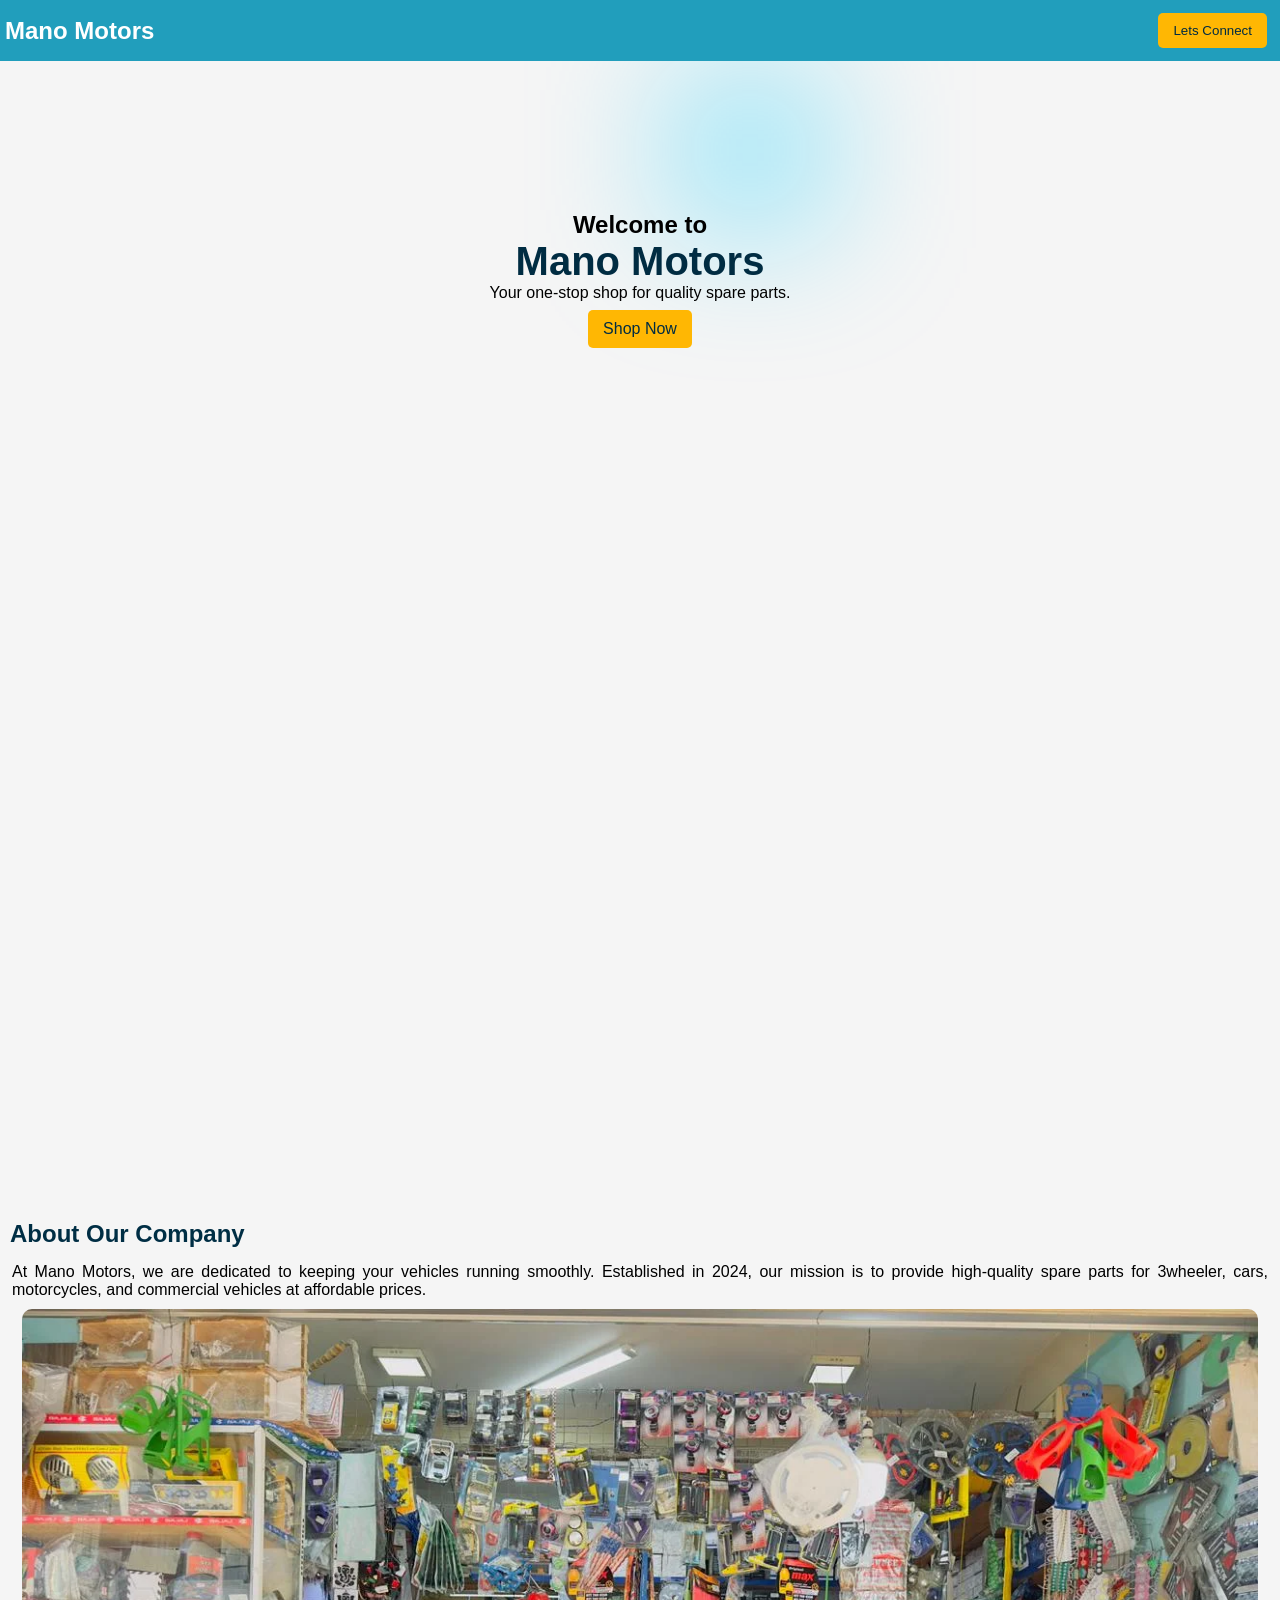
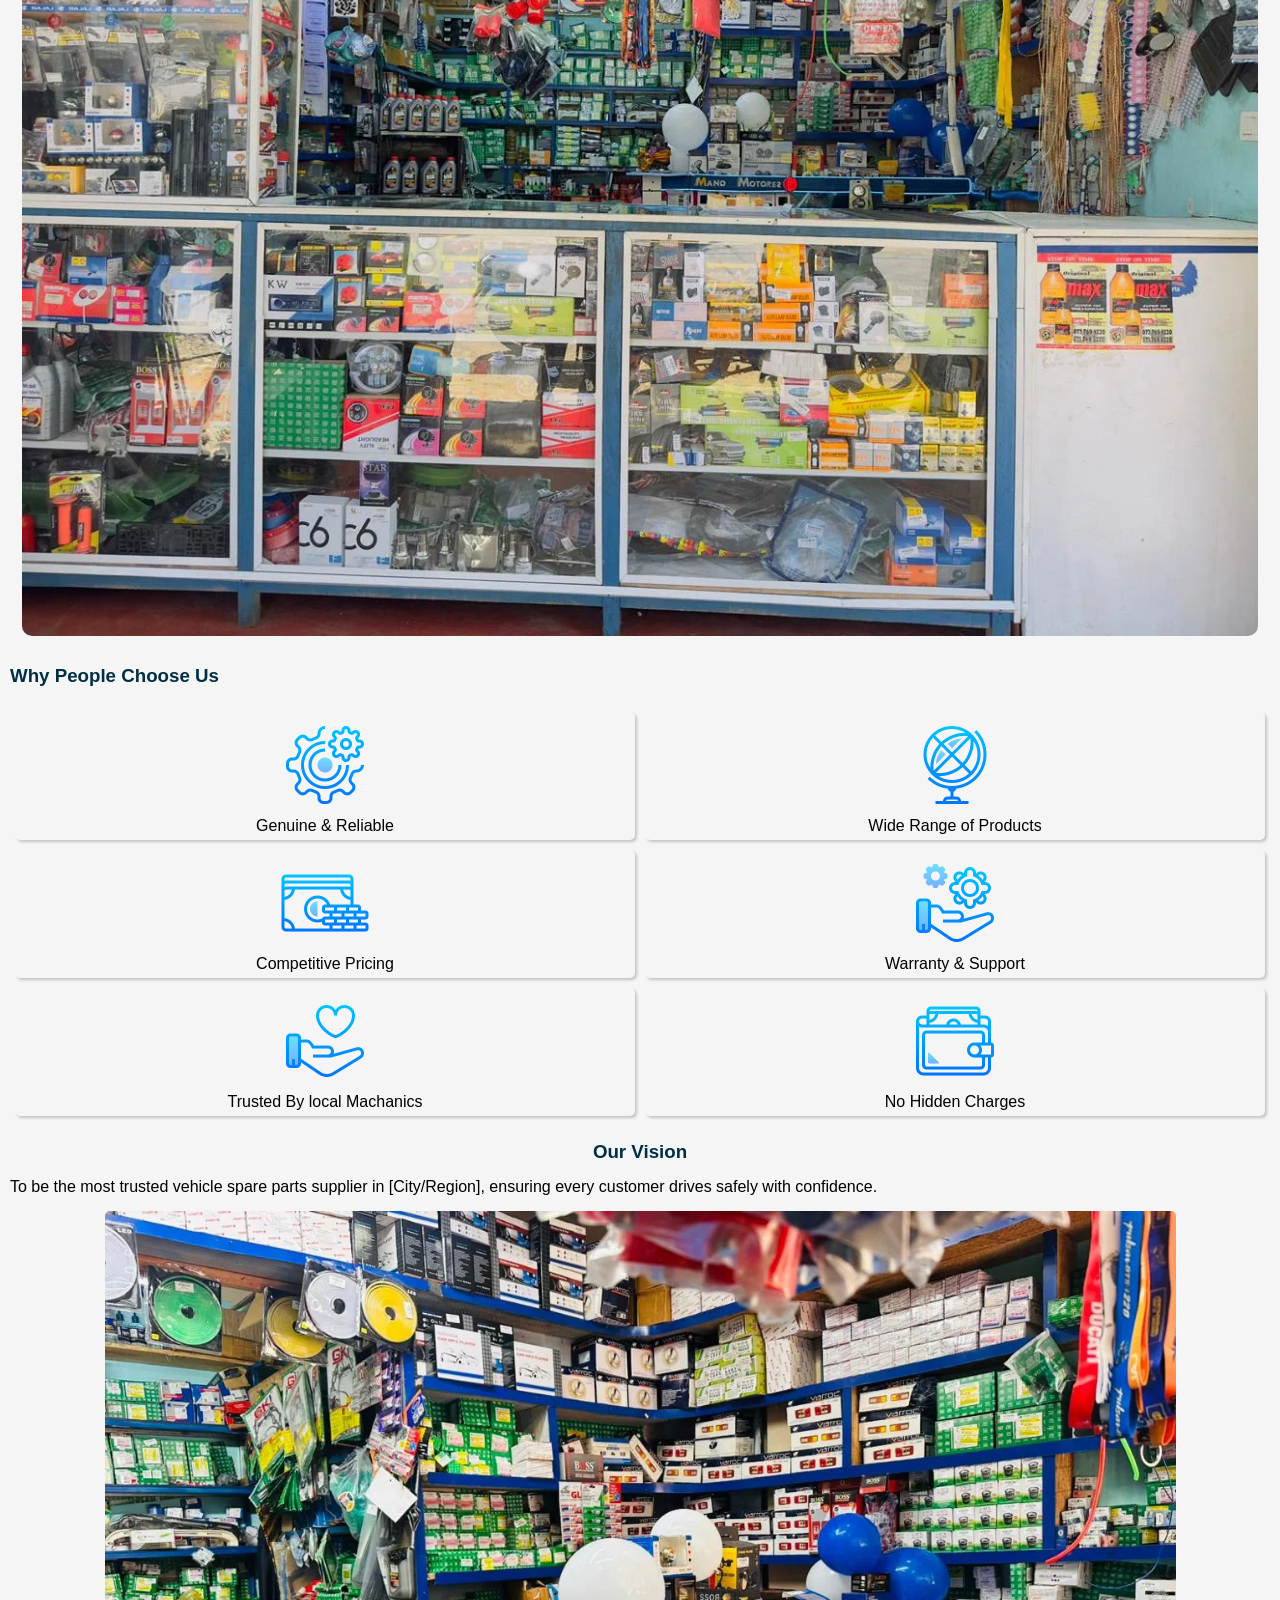
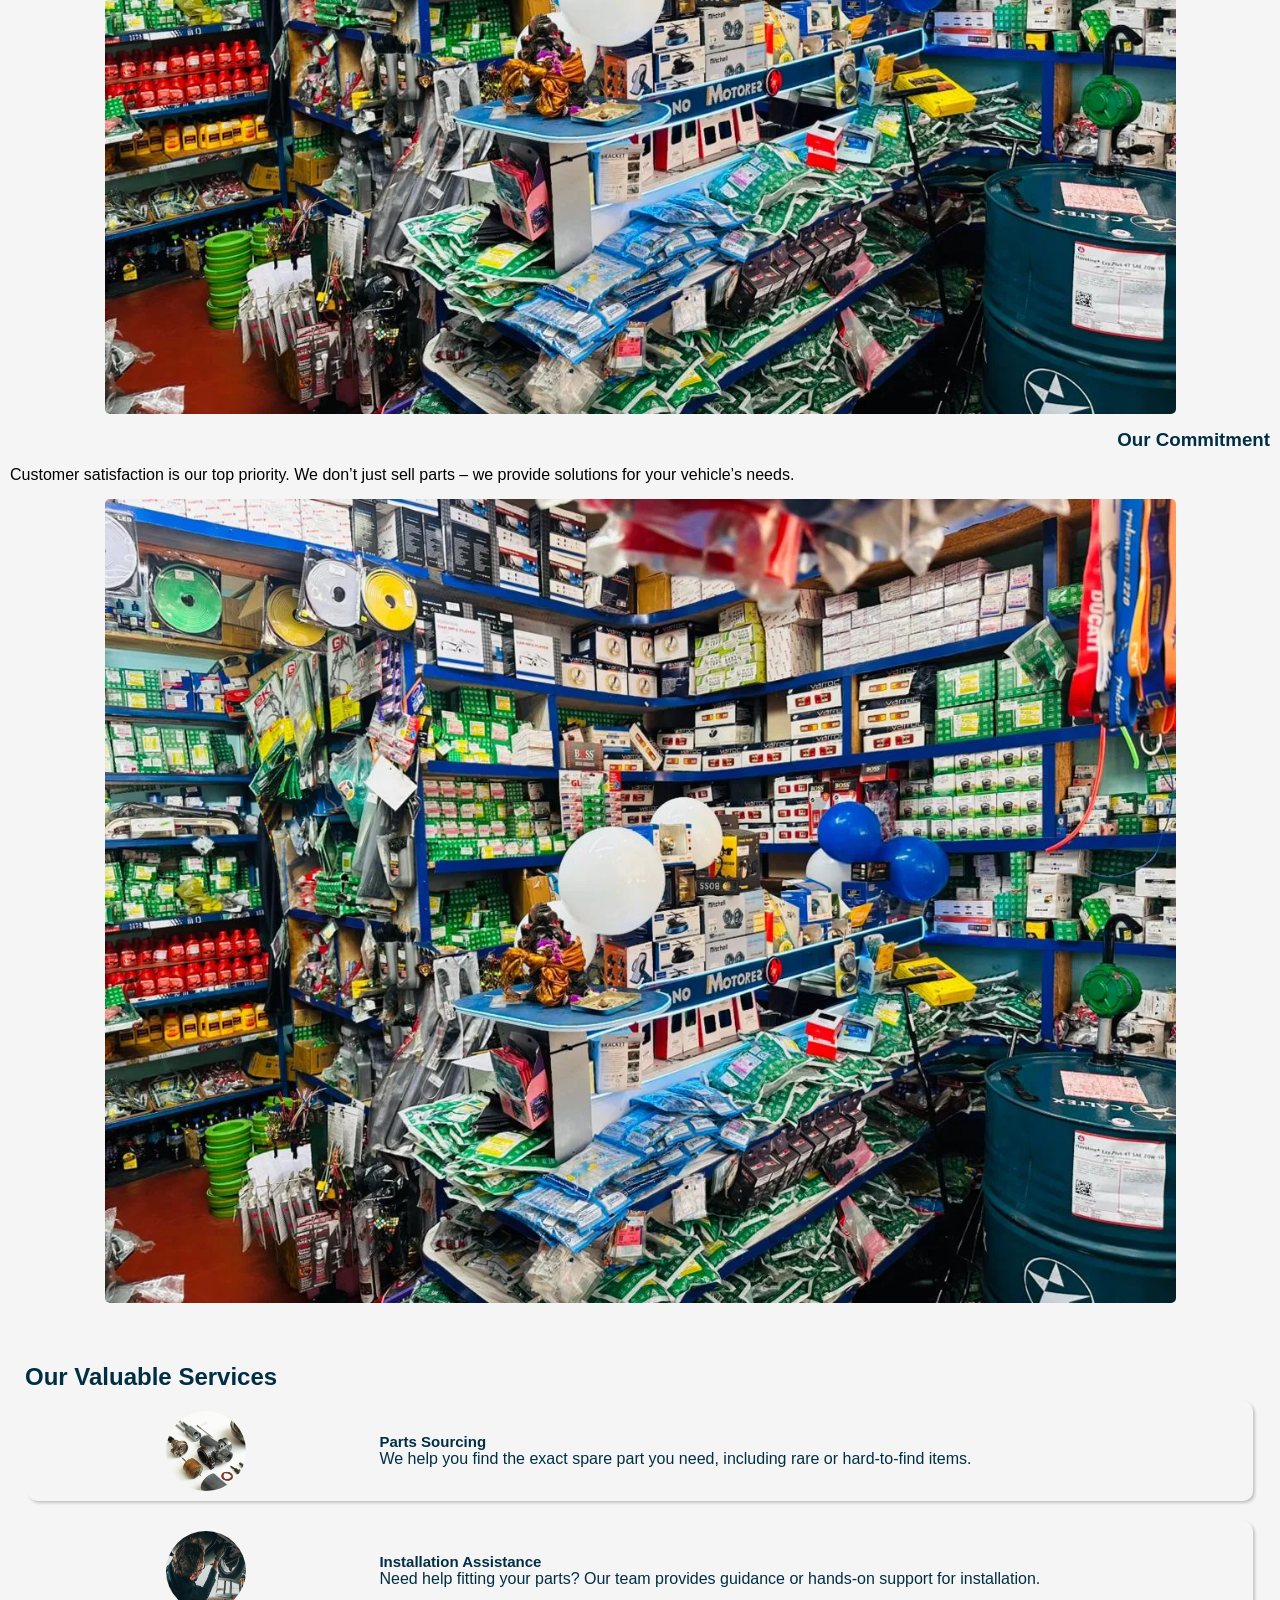
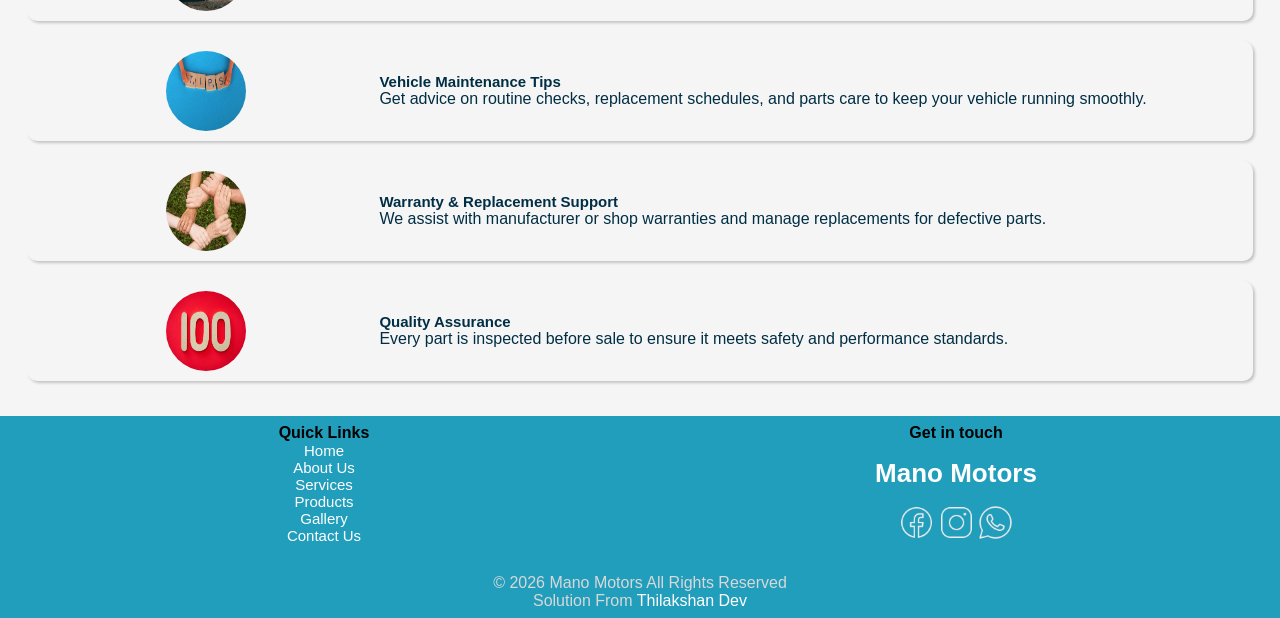
==== index.html @ 1279a420 "Mano motors second commit" ====
<!DOCTYPE html>
<html lang="en">
<head>
    <meta charset="UTF-8">
    <meta name="viewport" content="width=device-width, initial-scale=1.0">
    <link rel="stylesheet" href="style.css">
    <title>Mano Motors| Leading Spare parts Shop</title>
</head>
    <header>
        <nav>
            
            <div class="logo">
                <h2>Mano Motors</h2>
            </div>
            <!-- <ul class="nav-links">
                <li><a href="#">Home</a></li>
                <li><a href="#">About Us</a></li>
                <li><a href="#">Services</a></li>
                <li><a href="#">Products</a></li>
                <li><a href="#">Gallery</a></li>
                <li><a href="#">Contact Us</a></li>
            </ul> -->
            <div class="nav-btn">
                <button>Lets Connect</button>
            </div>
        </nav>
    </header>

    <section id="hero">
        <div class="hero-content">
            <h2>Welcome to <span>Mano Motors</span> </h2>
            <p>Your one-stop shop for quality spare parts.</p>
            <a class="common-btn" href="#" class="btn">Shop Now</a>
        </div>

        <video class="hero-video" autoplay muted loop>
            <source src="sources/hero_background video.mp4">
        </video>
    </section>

    <section id="about">
        <h2>About Our Company</h2>
        <div class="about-content">
            <p>At Mano Motors, we are dedicated to keeping your vehicles running smoothly. Established in 2024, our mission is to provide high-quality spare parts for 3wheeler, cars, motorcycles, and commercial vehicles at affordable prices.</p>
            <img src="sources/shop01.webp" alt="Mano Motors shop">
        </div>

        <div class="reasons">
            <h3>Why People Choose Us</h3>
            <div class="reasons-main-container">
                <div class="reason-container">
                    <img src="sources/Icons/part.png" alt="">
                    <p>Genuine & Reliable</p>
                </div>
                <div class="reason-container">
                    <img src="sources/Icons/world.png" alt="">
                    <p>Wide Range of Products</p>
                </div>
                <div class="reason-container">
                    <img src="sources/Icons/money.png" alt="">
                    <p>Competitive Pricing</p>
                </div>
                <div class="reason-container">
                    <img src="sources/Icons/support.png" alt="">
                    <p>Warranty & Support</p>
                </div>
                <div class="reason-container">
                    <img src="sources/Icons/trust.png" alt="">
                    <p>Trusted By local Machanics</p>
                </div>
                <div class="reason-container">
                    <img src="sources/Icons/hidden-money.png" alt="">
                    <p>No Hidden Charges</p>
                </div>

            </div>
        </div>

        <div class="vision">
            <h3>Our Vision</h3>
            <p>To be the most trusted vehicle spare parts supplier in [City/Region], ensuring every customer drives safely with confidence.</p>
            <img src="sources/shop02.webp" alt="mano motots vision img">
        </div>

        <div class="commitment">
            <h3>Our Commitment</h3>
            <p>Customer satisfaction is our top priority. We don’t just sell parts – we provide solutions for your vehicle’s needs.</p>
            <img src="sources/shop02.webp" alt="mano motors commitment img">
        </div>
    </section>


    <section id="service">
        <h2>Our Valuable Services</h2>

        <div class="service-container">

            <div class="service-div">
                <img src="sources/find-part.jpg" alt="">
                <div>
                    <h6>Parts Sourcing</h6>
                    <p>We help you find the exact spare part you need, including rare or hard-to-find items.</p>
                </div>
            </div>

            <div class="service-div">
                <img src="sources/install.jpg" alt="">
                <div>
                    <h6>Installation Assistance</h6>
                    <p>Need help fitting your parts? Our team provides guidance or hands-on support for installation.</p>
                </div>
            </div>

            <div class="service-div">
                <img src="sources/tips.jpg" alt="">
                <div>
                    <h6>Vehicle Maintenance Tips</h6>
                    <p>Get advice on routine checks, replacement schedules, and parts care to keep your vehicle running smoothly.</p>
                </div>
            </div>

            <div class="service-div">
                <img src="sources/support.jpg" alt="">
                <div>
                    <h6>Warranty & Replacement Support</h6>
                    <p>We assist with manufacturer or shop warranties and manage replacements for defective parts.</p>
                </div>
            </div>

             <div class="service-div">
                <img src="sources/worth.jpg" alt="">
                <div>
                    <h6>Quality Assurance</h6>
                    <p>Every part is inspected before sale to ensure it meets safety and performance standards.</p>
                </div>
            </div>

        </div>

    </section>

    <Footer>
        <div class="footer-links">
            <h4>Quick Links</h4>
            <ul class="footer">
                <li><a href="#">Home</a></li>
                <li><a href="#">About Us</a></li>
                <li><a href="#">Services</a></li>
                <li><a href="#">Products</a></li>
                <li><a href="#">Gallery</a></li>
                <li><a href="#">Contact Us</a></li>
            </ul>
        </div>

        <div class="footer-contact-container">
            <h4>Get in touch</h4>
            <a href=""><h2>Mano Motors</h2></a>
            <div class="footer-contacts">
                <a href=""><img src="sources/Icons/fb-logo.png" alt="mano motors-facebook"></a>
                <a href=""><img src="sources/Icons/insta-logo.png" alt="mano motors-instagram"></a>
                <a href=""><img src="sources/Icons/wa-logo.png" alt="mano motors-whatsapp"></a>
                
            </div>
        </div>

        <div class="develop">
            <p>&copy; 2026 Mano Motors All Rights Reserved</p>
            <p>Solution From <span><a href="Dev-thilak.netlify.app">Thilakshan Dev</a></span></p>
        </div>

    </Footer>
</body>
</html>
---- style.css ----
:root{
  --primary-color: #8ecae6;
  --secondary-color: #219ebc;
  --text-color: #002c42;
  --heading-color:#002e44;
  --button-color: #ffb703;
  --border-color:#fb8500;
}

*{
    margin: 0;
    padding: 0;
    box-sizing: border-box;
}

body{
    font-family: 'Poppins', sans-serif;
    background-color: #f5f5f5;
}

.common-btn{
    background-color: var(--button-color);
    display: inline-block;
    padding: 10px 15px;
    margin: 8px;
    border-radius: 5px;
    border: none;
    background-color: var(--button-color);
    color: var(--text-color);
    font-weight: 400;
    text-decoration: none;
}



/* nav section start */

nav{
  display: flex;
  justify-content: space-between;
  align-items: center;
  background-color: var(--secondary-color);
  padding: 5px;
  color: white;
}

.nav-btn{
  display: flex;
  justify-content: center;
  align-items: center;
}

.nav-btn button{
    background-color: var(--button-color);
    display: inline-block;
    padding: 10px 15px;
    margin: 8px;
    border-radius: 5px;
    border: none;
    background-color: var(--button-color);
    color: var(--text-color);
    font-weight: 400;
    text-decoration: none;
}

/* nav section end */

/* Hero section start */

#hero{
  overflow: hidden;
}


.hero-content{
  text-align: center;
  margin: 150px 20px 200px 20px;

}


.hero-content::after{
  content: "";
  width: 100px;
  height: 100px;
  background-color: rgb(0, 204, 255);
  position: absolute;
  z-index: -50;
  top: 100px;
  filter: blur(80px);
}


.hero-content span{
  display: block;
  font-size: 40px;
  color: var(--text-color);
  font-family: 'Poppins', sans-serif;
  font-weight: 800;
  
}


.hero-video{
  position: relative;
  width: 100% ;
  object-fit: cover;
  z-index: -5;
  transform: scale(2.0);

}

#about{
  margin-top:10px;
  box-sizing: border-box;
  overflow: hidden;
  padding: 10px;
}

.about-content{
  margin: 15px 2px;
  text-align: justify;
}

#about h2{
  color: var(--heading-color);
}


.about-content img{
  width: 100%;
  padding: 10px;
  border-radius: 20px;
}

.reasons h3{
  color: var(--heading-color);
}

.reasons-main-container{
  display: grid;
  grid-template-columns: 1fr 1fr;
  margin: 20px 0px;
}

.reason-container{
  border-radius: 5px;
  box-shadow: 2px 2px 3px rgb(0, 0, 0,0.2);
  padding: 5px;
  margin: 5px;
  text-align: center;
  align-items: center;
}

.vision{
  display: grid;
  grid-template-columns: 1fr;
  grid-template-rows: auto;
  gap: 15px;
}

.vision h3{
  text-align: center;
  color: var(--heading-color);
}

.vision img{
  width: 85%;
  border-radius: 5px;
  margin: 0 auto;
}

.commitment{
  display: grid;
  grid-template-columns: 1fr;
  grid-template-rows: auto;
  gap: 15px;
  margin: 15px 0px;
}

.commitment h3{
  text-align: end;
  color: var(--heading-color);
}

.commitment img{
  width: 85%;
  border-radius: 5px;
  margin: 0 auto;
}

/*about section end*/

/*services section start*/

#service{
  margin-top:10px;
  box-sizing: border-box;
  overflow: hidden;
  padding: 25px;
  color: var(--heading-color);
}

.service-container{
  display: grid;
  grid-template-columns: 1fr;
  grid-template-rows: auto;
}

.service-div{
  min-height: 100px;
  display: grid;
  grid-template-columns: 1fr 2.5fr;
  align-items: center;
  border-radius: 10px;
  box-shadow: 2px 2px 3px rgb(0, 0, 0,0.2);
  margin: 10px 2px;
  padding: 5px;

}

.service-div h6{
  font-size: 15px;
}

.service-div img{
  width: 80px;
  height: 80px;
  border-radius: 50%;
  margin: 0 auto;
}


/*services section end*/

footer{
  padding: 8px;
  display: grid;
  grid-template-columns: 1fr 1fr;
  grid-template-rows: 2;
  background-color: var(--secondary-color);
}

.footer-links{
  text-align: center;
}

.footer-links ul li{
  list-style: none;
  font-size: 15px;
}

.footer-links li,a{
  text-decoration: none;
  color: white;
}

.footer-contact-container{
  display: flex;
  flex-direction: column;
  justify-content: space-between;
  align-items: center;
}

.footer-contact-container h2{
  color: white;
  font-size: 26px;
  font-family: Verdana, Geneva, Tahoma, sans-serif;
}


.footer-contacts a img{
  height: 35px;

}

.develop{
  text-align: center;
  grid-column: 1/3;
  margin: 30px 5px 0px 5px;
  color: rgb(216, 216, 216);
}
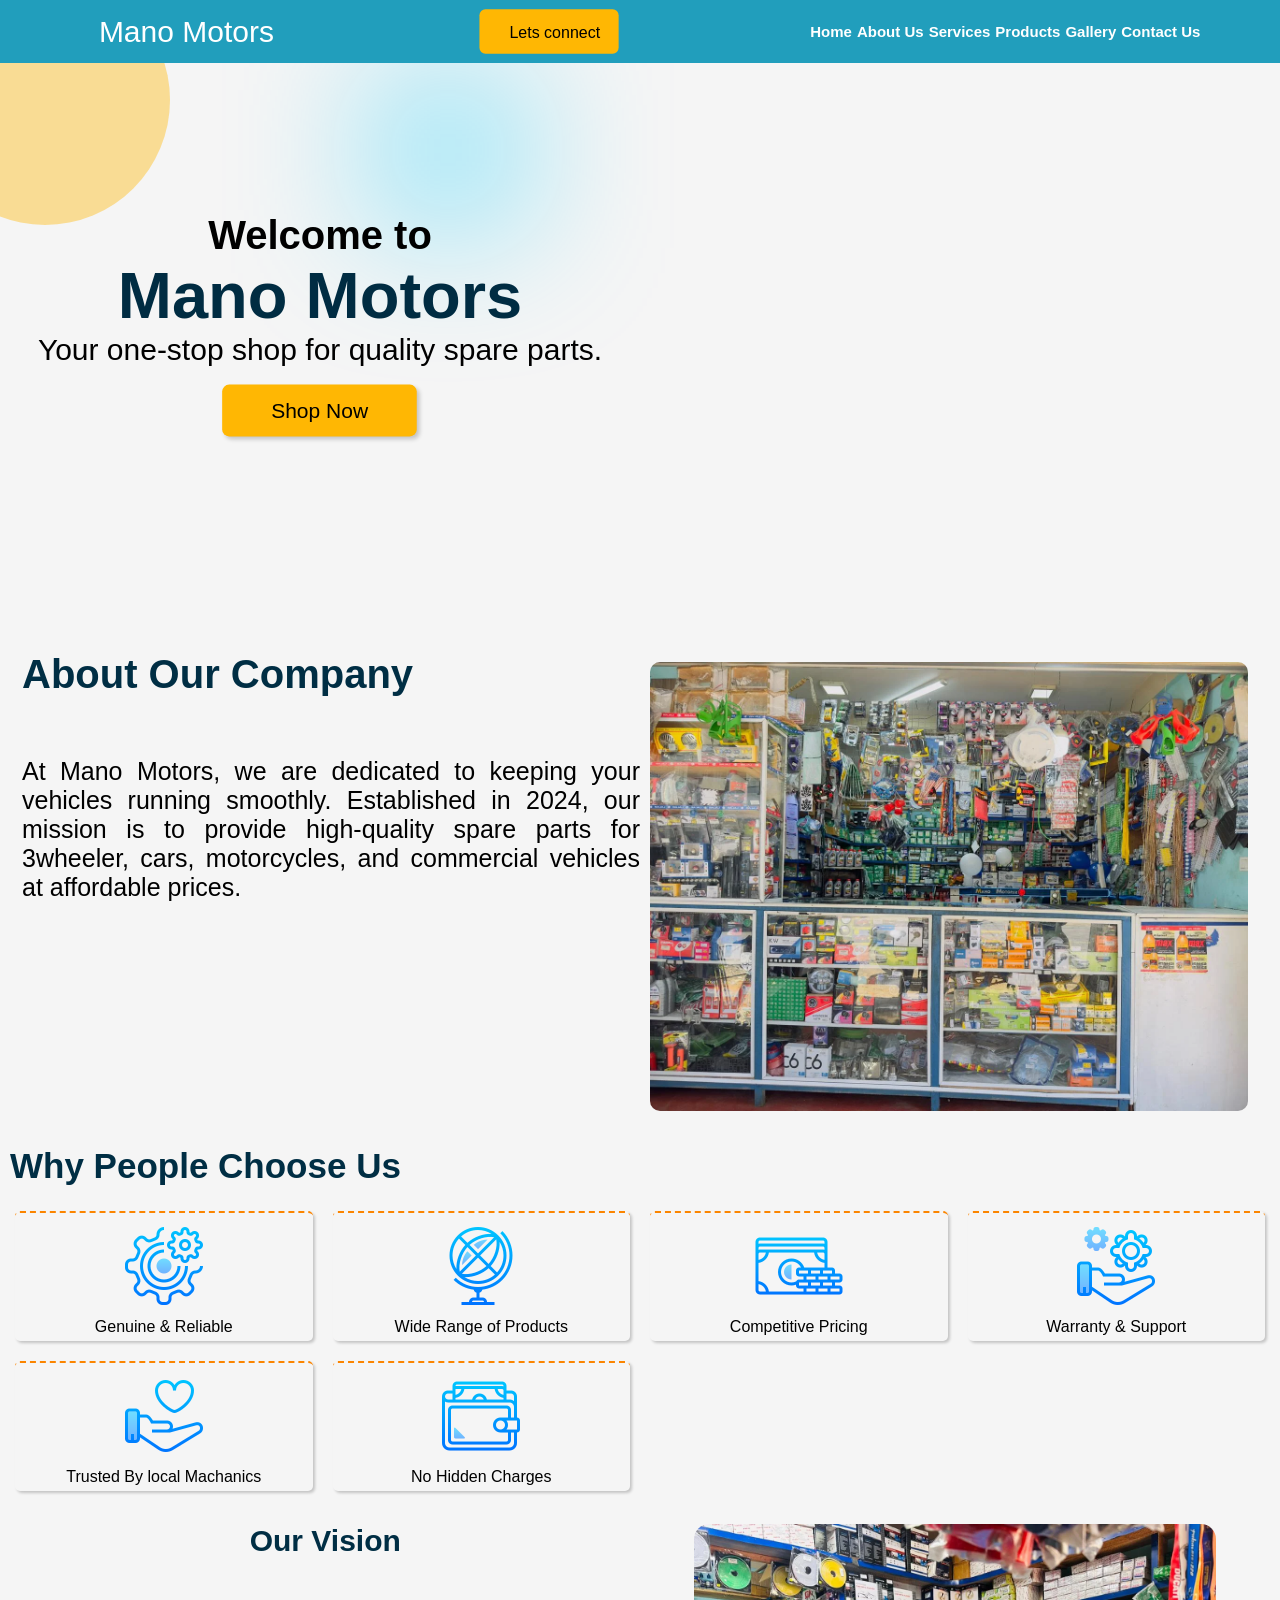
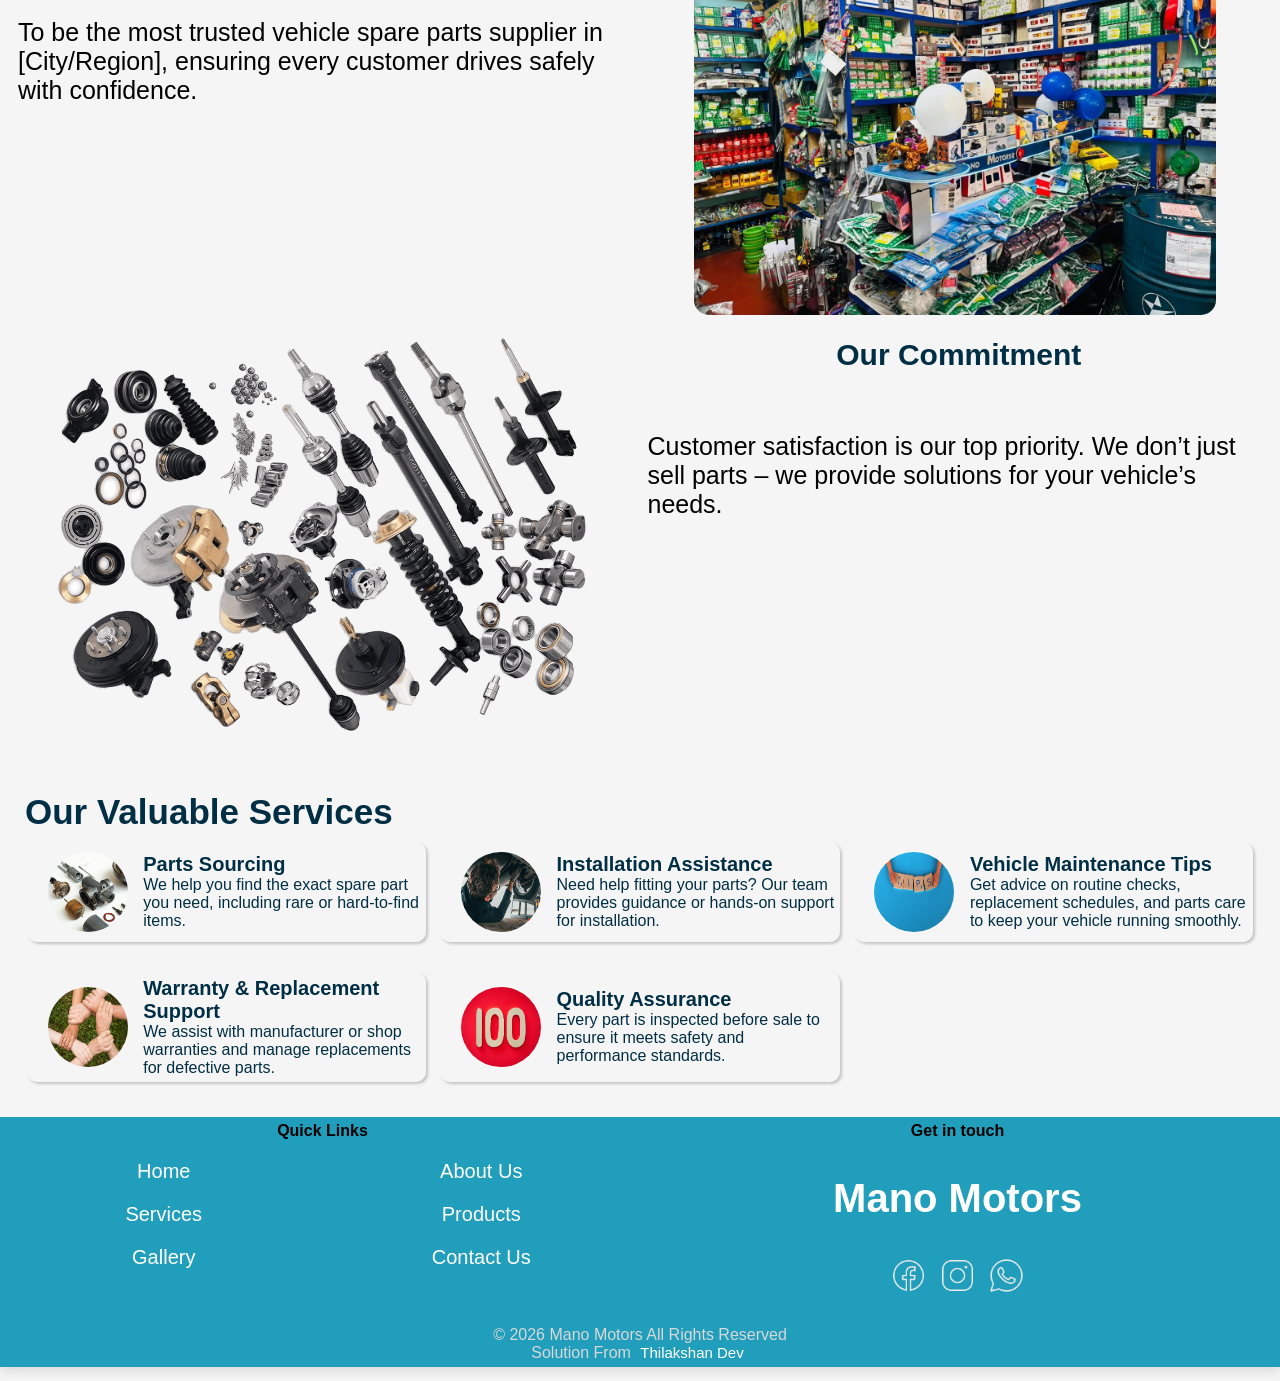
==== commit 24c2d6ae: "3rd commit with responsiveness" ====
--- a/index.html
+++ b/index.html
@@ -4,25 +4,46 @@
     <meta charset="UTF-8">
     <meta name="viewport" content="width=device-width, initial-scale=1.0">
     <link rel="stylesheet" href="style.css">
+    <link rel="stylesheet" href="media.css">
+    <link rel="stylesheet" href="nav.css">
     <title>Mano Motors| Leading Spare parts Shop</title>
-</head>
+    </head>
     <header>
-        <nav>
-            
-            <div class="logo">
-                <h2>Mano Motors</h2>
-            </div>
-            <!-- <ul class="nav-links">
-                <li><a href="#">Home</a></li>
-                <li><a href="#">About Us</a></li>
-                <li><a href="#">Services</a></li>
-                <li><a href="#">Products</a></li>
-                <li><a href="#">Gallery</a></li>
-                <li><a href="#">Contact Us</a></li>
-            </ul> -->
+        <nav class="nav" aria-label="Primary Navigation">
+            <div class="nav__brand">
+                <a href="#hero" class="brand-link">Mano Motors</a>
+            </div>
+
             <div class="nav-btn">
-                <button>Lets Connect</button>
-            </div>
+                <button><a href="https://"></a>Lets connect</button>
+            </div>
+
+            <button
+                class="nav-toggle"
+                id="navToggle"
+                aria-controls="primaryMenu"
+                aria-expanded="false"
+                aria-label="Open menu"
+            >
+                <span class="hamburger" aria-hidden="true">
+                    <span></span>
+                    <span></span>
+                    <span></span>
+                </span>
+            </button>
+
+            <div class="nav-panel" id="primaryMenu" role="menu" tabindex="-1">
+                <ul class="nav-list" role="menubar">
+                    <li role="none"><a role="menuitem" href="#">Home</a></li>
+                    <li role="none"><a role="menuitem" href="#">About Us</a></li>
+                    <li role="none"><a role="menuitem" href="#">Services</a></li>
+                    <li role="none"><a role="menuitem" href="#">Products</a></li>
+                    <li role="none"><a role="menuitem" href="#">Gallery</a></li>
+                    <li role="none"><a role="menuitem" href="#">Contact Us</a></li>
+                </ul>
+            </div>
+
+            <div class="nav-overlay" id="navOverlay" aria-hidden="true"></div>
         </nav>
     </header>
 
@@ -32,16 +53,19 @@
             <p>Your one-stop shop for quality spare parts.</p>
             <a class="common-btn" href="#" class="btn">Shop Now</a>
         </div>
-
-        <video class="hero-video" autoplay muted loop>
-            <source src="sources/hero_background video.mp4">
-        </video>
+        <div>
+            <video class="hero-video" autoplay muted loop>
+                <source src="sources/hero_background video.mp4">
+            </video>
+        </div>
     </section>
 
     <section id="about">
-        <h2>About Our Company</h2>
         <div class="about-content">
-            <p>At Mano Motors, we are dedicated to keeping your vehicles running smoothly. Established in 2024, our mission is to provide high-quality spare parts for 3wheeler, cars, motorcycles, and commercial vehicles at affordable prices.</p>
+            <div>
+                <h2>About Our Company</h2>
+                <p>At Mano Motors, we are dedicated to keeping your vehicles running smoothly. Established in 2024, our mission is to provide high-quality spare parts for 3wheeler, cars, motorcycles, and commercial vehicles at affordable prices.</p>
+            </div>
             <img src="sources/shop01.webp" alt="Mano Motors shop">
         </div>
 
@@ -77,15 +101,19 @@
         </div>
 
         <div class="vision">
-            <h3>Our Vision</h3>
-            <p>To be the most trusted vehicle spare parts supplier in [City/Region], ensuring every customer drives safely with confidence.</p>
+            <div>
+                <h3>Our Vision</h3>
+                <p>To be the most trusted vehicle spare parts supplier in [City/Region], ensuring every customer drives safely with confidence.</p>
+            </div>
             <img src="sources/shop02.webp" alt="mano motots vision img">
         </div>
 
         <div class="commitment">
-            <h3>Our Commitment</h3>
-            <p>Customer satisfaction is our top priority. We don’t just sell parts – we provide solutions for your vehicle’s needs.</p>
-            <img src="sources/shop02.webp" alt="mano motors commitment img">
+            <div class="commitment-content">
+                <h3>Our Commitment</h3>
+                <p>Customer satisfaction is our top priority. We don’t just sell parts – we provide solutions for your vehicle’s needs.</p>
+            </div>
+            <img src="sources/commit-img.png" alt="mano motors commitment img">
         </div>
     </section>
 
@@ -169,5 +197,7 @@
         </div>
 
     </Footer>
+    <script src="script.js"></script>
+    <script src="nav.js"></script>
 </body>
 </html>
--- a/style.css
+++ b/style.css
@@ -7,6 +7,11 @@
   --border-color:#fb8500;
 }
 
+html{
+  margin: 0;
+  padding: 0;
+}
+
 *{
     margin: 0;
     padding: 0;
@@ -16,6 +21,9 @@
 body{
     font-family: 'Poppins', sans-serif;
     background-color: #f5f5f5;
+    max-width: 1400px;
+    margin: 0 auto;
+    box-shadow: 0px 5px 10px rgb(0, 0, 0,0.1);
 }
 
 .common-btn{
@@ -28,7 +36,15 @@
     background-color: var(--button-color);
     color: var(--text-color);
     font-weight: 400;
+    color: black;
     text-decoration: none;
+    box-shadow: 2px 2px 3px rgb(0, 0, 0,0.2);
+}
+
+.common-btn:hover{
+  color: white;
+  background-color: #fb8500;
+  transition: background-color 0.1s linear;
 }
 
 
@@ -36,12 +52,23 @@
 /* nav section start */
 
 nav{
-  display: flex;
-  justify-content: space-between;
+  display: grid;
+  grid-template-columns: 2fr 1fr;
+  grid-template-rows: 2;
+  row-gap: 5px;
   align-items: center;
   background-color: var(--secondary-color);
   padding: 5px;
   color: white;
+}
+
+.brand-link{
+  font-size: 16px;
+  font-weight: 500;
+}
+
+.nav-links li{
+  list-style: none;
 }
 
 .nav-btn{
@@ -52,7 +79,6 @@
 
 .nav-btn button{
     background-color: var(--button-color);
-    display: inline-block;
     padding: 10px 15px;
     margin: 8px;
     border-radius: 5px;
@@ -61,6 +87,20 @@
     color: var(--text-color);
     font-weight: 400;
     text-decoration: none;
+    color: rgb(0, 0, 0);
+}
+
+.nav-btn button:hover{
+  background-color: #fb8500;
+  cursor: pointer;
+  color: white;
+  transition: color background-color 0.3s linear;
+
+}
+
+.nav-list li a:hover{
+  color: #93ddff;
+  transition: color 0.15s linear;
 }
 
 /* nav section end */
@@ -150,6 +190,7 @@
   margin: 5px;
   text-align: center;
   align-items: center;
+  border-top: 2px dashed var(--border-color);
 }
 
 .vision{
@@ -166,7 +207,7 @@
 
 .vision img{
   width: 85%;
-  border-radius: 5px;
+  border-radius: 15px;
   margin: 0 auto;
 }
 
@@ -185,7 +226,7 @@
 
 .commitment img{
   width: 85%;
-  border-radius: 5px;
+  border-radius: 15px;
   margin: 0 auto;
 }
 
@@ -234,7 +275,8 @@
 /*services section end*/
 
 footer{
-  padding: 8px;
+  min-height: 250px;
+  padding: 5px;
   display: grid;
   grid-template-columns: 1fr 1fr;
   grid-template-rows: 2;
@@ -253,6 +295,11 @@
 .footer-links li,a{
   text-decoration: none;
   color: white;
+}
+
+.footer-links li,a:hover{
+  color: #7cd3ff;
+  transform: color 0.3s linear;
 }
 
 .footer-contact-container{
@@ -275,8 +322,10 @@
 }
 
 .develop{
+  display: flex;
+  flex-direction: column;
+  justify-content: end;
   text-align: center;
   grid-column: 1/3;
-  margin: 30px 5px 0px 5px;
   color: rgb(216, 216, 216);
-}+}
--- a/media.css
+++ b/media.css
@@ -0,0 +1,303 @@
+
+/*tab screen*/
+@media (min-width: 767px) {
+    .nav-btn{
+        margin-left: 198px;
+    }
+
+    .hero-video{
+        position: relative;
+        bottom: 150px;
+        transform: scale(1.9);
+        border-radius: 15px 20px 120px 220px;
+    }
+
+    .about-content{
+        display: grid;
+        grid-template-columns: 1fr 1fr;
+        grid-template-rows: 2;
+        padding: 10px;
+    }
+
+    .about-content h2{
+        order: 0;
+    }
+
+    .about-content p{
+        order: 3;
+    }
+
+    .about-content img{
+        order: 2;
+    }
+
+    .reasons-main-container{
+        display: grid;
+        grid-template-columns: 1fr 1fr 1fr;
+    }
+
+    .vision{
+        display: grid;
+        grid-template-columns: 1fr 1fr ;
+        padding: 8px;
+    }
+
+    .commitment{
+        display: grid;
+        grid-template-columns: 1fr 1fr;
+    }
+
+    .commitment-content{
+        order: 2;
+    }
+    
+    .commitment-content h3{
+        text-align: center;
+    }
+
+    .service-container{
+        display: grid;
+        grid-template-columns: 1fr 1fr;
+        column-gap: 15px;
+    }
+
+}
+
+@media (min-width:992px){
+
+    #hero{
+        display: grid;
+        grid-template-columns: 1fr 1fr;
+
+    }
+
+    .hero-video{
+        width: 100% ;
+        position: relative;
+        top: 100px;
+        right: 50px;
+        object-fit: cover;
+        z-index: -5;
+        transform: scale(1.9);
+        border-radius: 15px 20px 120px 220px;
+    }
+
+    .hero-content h2{
+        font-size: 40px;
+    }
+
+    .hero-content h2 span{
+        font-size: 60px;
+    }
+
+    .hero-content p{
+        font-size: 30px;
+    }
+
+    .common-btn{
+    transform: scale(1.4);
+    margin-top: 25px;
+    padding: 10px 20px ;
+}
+
+.hero-content{
+  text-align: center;
+  margin: 150px 20px 0px 20px;
+
+}
+
+.hero-content h2::before{
+        content: "";
+        position: absolute;
+        height: 250px;
+        width: 250px;
+        background-color: #ffb703;
+        opacity: 0.4;
+        top: -25px;
+        left: -80px;
+        border-radius: 50%;
+        z-index: -100;
+    }
+
+#about{
+  margin-top:50px;
+  box-sizing: border-box;
+  overflow: hidden;
+  padding: 10px;
+}
+
+.about-content h2{
+    font-size: 30px;
+    margin-bottom: 60px;
+}
+
+.about-content p{
+    font-size: 20px;
+}
+
+.vision h3{
+    font-size: 25px;
+    margin-bottom: 60px;
+}
+
+.vision p{
+    font-size: 20px;
+}
+
+.commitment h3{
+    font-size: 25px;
+    margin-bottom: 60px;
+}
+
+.commitment p{
+    font-size: 20px;
+}
+
+.footer{
+    display: grid;
+    grid-template-columns: 1fr 1fr;
+}
+
+.footer li{
+    padding-top: 20px;
+}
+
+.footer li a{
+    font-size: 20px !important;
+}
+
+.footer-contact-container a h2{
+    font-size: 40px;
+}
+    
+}
+
+/*For Desktop View*/
+@media (min-width:1200px){
+
+    #hero{
+        padding-bottom: 150px;
+    }
+
+
+    .hero-video{
+        width: 100% ;
+        position: relative;
+        top: 100px;
+        right: 50px;
+        object-fit: cover;
+        z-index: -5;
+        transform: scale(1.9);
+        border-radius: 15px 20px 120px 220px;
+    }
+
+    .hero-content h2::before{
+        content: "";
+        position: absolute;
+        height: 250px;
+        width: 250px;
+        background-color: #ffb703;
+        opacity: 0.4;
+        top: -25px;
+        left: -80px;
+        border-radius: 50%;
+        z-index: -100;
+    }
+
+    .hero-content h2 span{
+        font-size: 65px;
+    }
+
+    .hero-content p{
+        font-size: 30px;
+    }
+
+    .common-btn{
+    transform: scale(1.4);
+    margin-top: 25px;
+    padding: 10px 35px ;
+}
+
+.hero-content{
+  text-align: center;
+  margin: 150px 20px 0px 20px;
+
+}
+
+#about{
+  margin-top:30px;
+  box-sizing: border-box;
+  overflow: hidden;
+  padding: 10px;
+}
+
+
+.about-content h2{
+    font-size: 40px;
+    margin-bottom: 60px;
+}
+
+.about-content p{
+    font-size: 25px;
+}
+
+.reasons h3{
+font-size: 35px;
+
+}
+
+.reasons-main-container{
+    display: grid;
+    grid-template-columns: 1fr 1fr 1fr 1fr;
+    gap: 10px;
+}
+
+.vision h3{
+    font-size: 30px;
+    margin-bottom: 60px;
+}
+
+.vision p{
+    font-size: 25px;
+}
+
+.commitment h3{
+    font-size: 30px;
+    margin-bottom: 60px;
+}
+
+.commitment p{
+    font-size: 25px;
+}
+
+#service h2{
+    font-size: 35px;
+}
+
+.service-container{
+    display: grid;
+    grid-template-columns: 1fr 1fr 1fr;
+    gap: 10px;
+}
+
+.service-div h6{
+    font-size: 20px;
+}
+
+.footer{
+    display: grid;
+    grid-template-columns: 1fr 1fr;
+}
+
+.footer li{
+    padding-top: 20px;
+}
+
+.footer li a{
+    font-size: 20px !important;
+}
+
+.footer-contact-container a h2{
+    font-size: 40px;
+}
+}
--- a/nav.css
+++ b/nav.css
@@ -0,0 +1,214 @@
+/* nav.css — scoped navigation styles */
+:root {
+  --nav-accent: #219ebc;
+  --nav-btn: #ffb703;
+  --nav-bg: #056279;
+  --nav-height: 60px;
+  --nav-panel-width: 280px;
+  --nav-transition: 300ms ease;
+}
+
+/* scoped reset for nav */
+.nav {
+  box-sizing: border-box;
+}
+
+/* header/nav base */
+.site-header {
+  background: var(--nav-accent);
+  color: #fff;
+}
+.nav {
+  display: grid;
+  grid-template-columns: 1fr 1fr 1fr;
+}
+
+.nav-brand .brand-link {
+  color: #fff;
+  text-decoration: none;
+  font-weight: 700;
+  font-size: 1.05rem;
+}
+
+/* toggle (hamburger) */
+.nav-toggle {
+  background: transparent;
+  border: 0;
+  padding: 8px;
+  margin-left: auto;
+  display: inline-flex;
+  align-items: center;
+  justify-content: center;
+  cursor: pointer;
+  color: inherit;
+}
+.nav-toggle:focus {
+  outline: 2px solid rgba(255, 255, 255, 0.6);
+  outline-offset: 3px;
+}
+
+/* hamburger visual */
+.hamburger {
+  display: inline-block;
+  width: 36px;
+  height: 24px;
+  position: relative;
+}
+.hamburger span {
+  position: absolute;
+  left: 0;
+  right: 0;
+  height: 2px;
+  background: #fff;
+  transition:
+    transform var(--nav-transition),
+    opacity var(--nav-transition);
+}
+.hamburger span:nth-child(1) {
+  top: 4px;
+}
+.hamburger span:nth-child(2) {
+  top: 11px;
+}
+.hamburger span:nth-child(3) {
+  top: 18px;
+}
+
+/* panel (slide-in from right) */
+.nav-panel {
+  position: fixed;
+  top: 0;
+  right: 0;
+  height: 100vh;
+  width: var(--nav-panel-width);
+  background: var(--nav-bg);
+  box-shadow: -10px 0 30px rgba(0, 0, 0, 0.12);
+  transform: translateX(100%);
+  transition: transform var(--nav-transition);
+  z-index: 1002;
+  padding: 64px 16px 16px;
+  overflow: auto;
+  -webkit-overflow-scrolling: touch;
+}
+
+.nav-list ul li,a{
+  padding: 20px 5px;
+}
+
+.nav-list {
+  display: flex;
+  flex-direction: column;
+  list-style: none;
+  padding: 50px;
+  margin: 0;
+}
+.nav-list a {
+  color: rgb(255, 255, 255);
+  text-decoration: none;
+  border-radius: 6px;
+  display: flex;
+  font-weight: 600;
+}
+.nav-list a:hover {
+  background: rgba(0, 0, 0, 0.04);
+}
+
+/* overlay */
+.nav-overlay {
+  display: none;
+  position: fixed;
+  inset: 0;
+  background: rgba(0, 0, 0, 0.25);
+  z-index: 1000;
+  transition: opacity var(--nav-transition);
+}
+
+/* open state */
+.nav-panel.is-open {
+  transform: translateX(0);
+}
+.nav-overlay.is-visible {
+  display: block;
+  opacity: 1;
+}
+
+@media (min-width: 780px) {
+
+  nav{
+    display: grid;
+    grid-template-columns: 1fr 1fr 1.5fr !important;
+    place-items: center;
+  }
+
+  .nav-btn{
+    margin: 0 auto;
+  }
+
+  .nav-toggle{
+    display: none;
+  }
+
+  .nav-panel{
+    width: 100%;
+    display: flex;
+    justify-content: center;
+    align-items: center;
+    background: transparent;
+    position: relative;
+    height: auto;
+    transform: none;
+    box-shadow: none;
+    padding: 5px;
+    align-items: center;
+  }
+
+  .nav-list{
+    display: flex;
+    justify-content: space-between;
+    padding:0px;
+  }
+
+  .nav-panel ul li a{
+    font-size: 10px;
+    position: relative;
+    padding: 0;
+  }
+
+  .nav-panel ul{
+    display: flex;
+    flex-direction: row;
+    justify-content: space-between;
+    border-bottom: none !important;
+    outline:none !important ;
+  }
+
+  .nav-panel ul li{
+    padding-left: 5px;
+  }
+}
+
+/* laptop behaviour */
+@media (min-width:992px) {
+  
+  .brand-link{
+        font-size: 30px !important;
+    }
+
+    .nav-btn button{
+        scale: 1.2;
+    }
+
+    .nav-panel{
+      padding: 0px !important;
+    }
+
+    .nav-list li,a{
+        font-size: 15px !important;
+  
+    }
+
+
+
+}
+
+
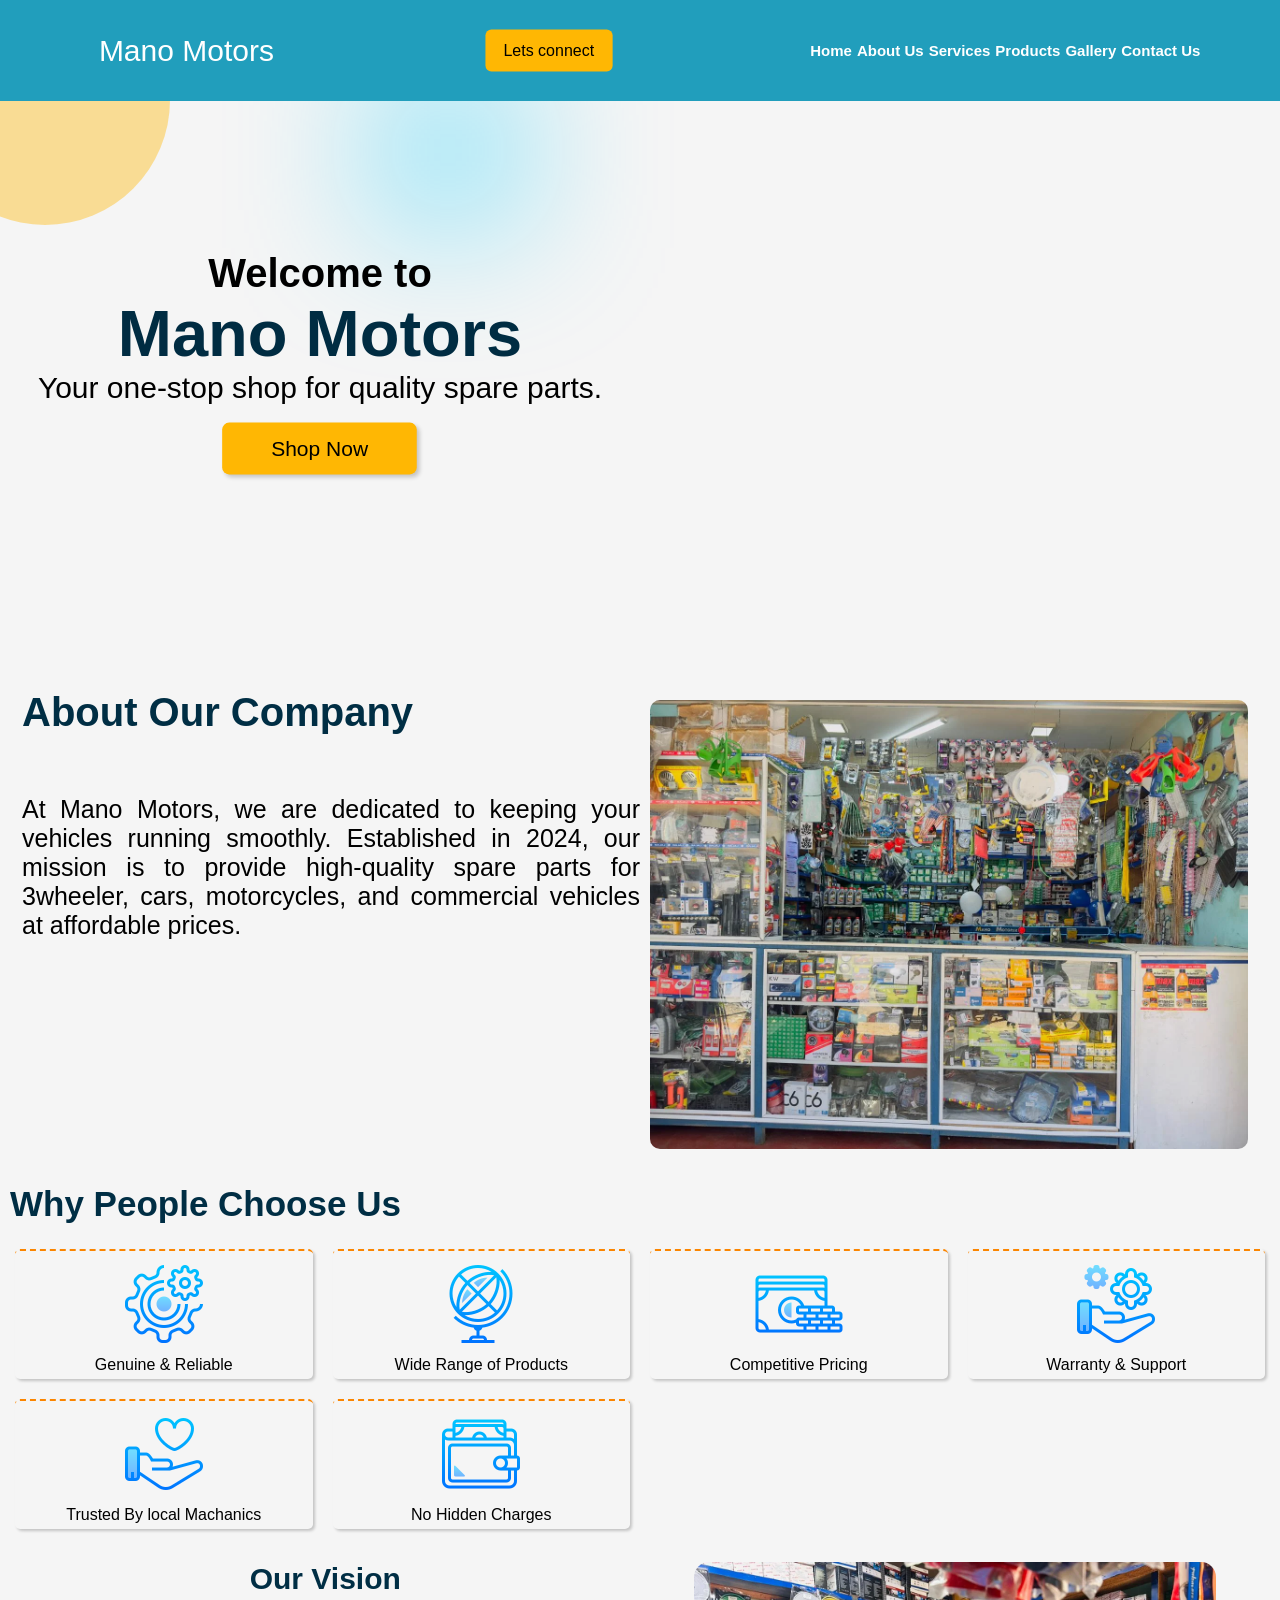
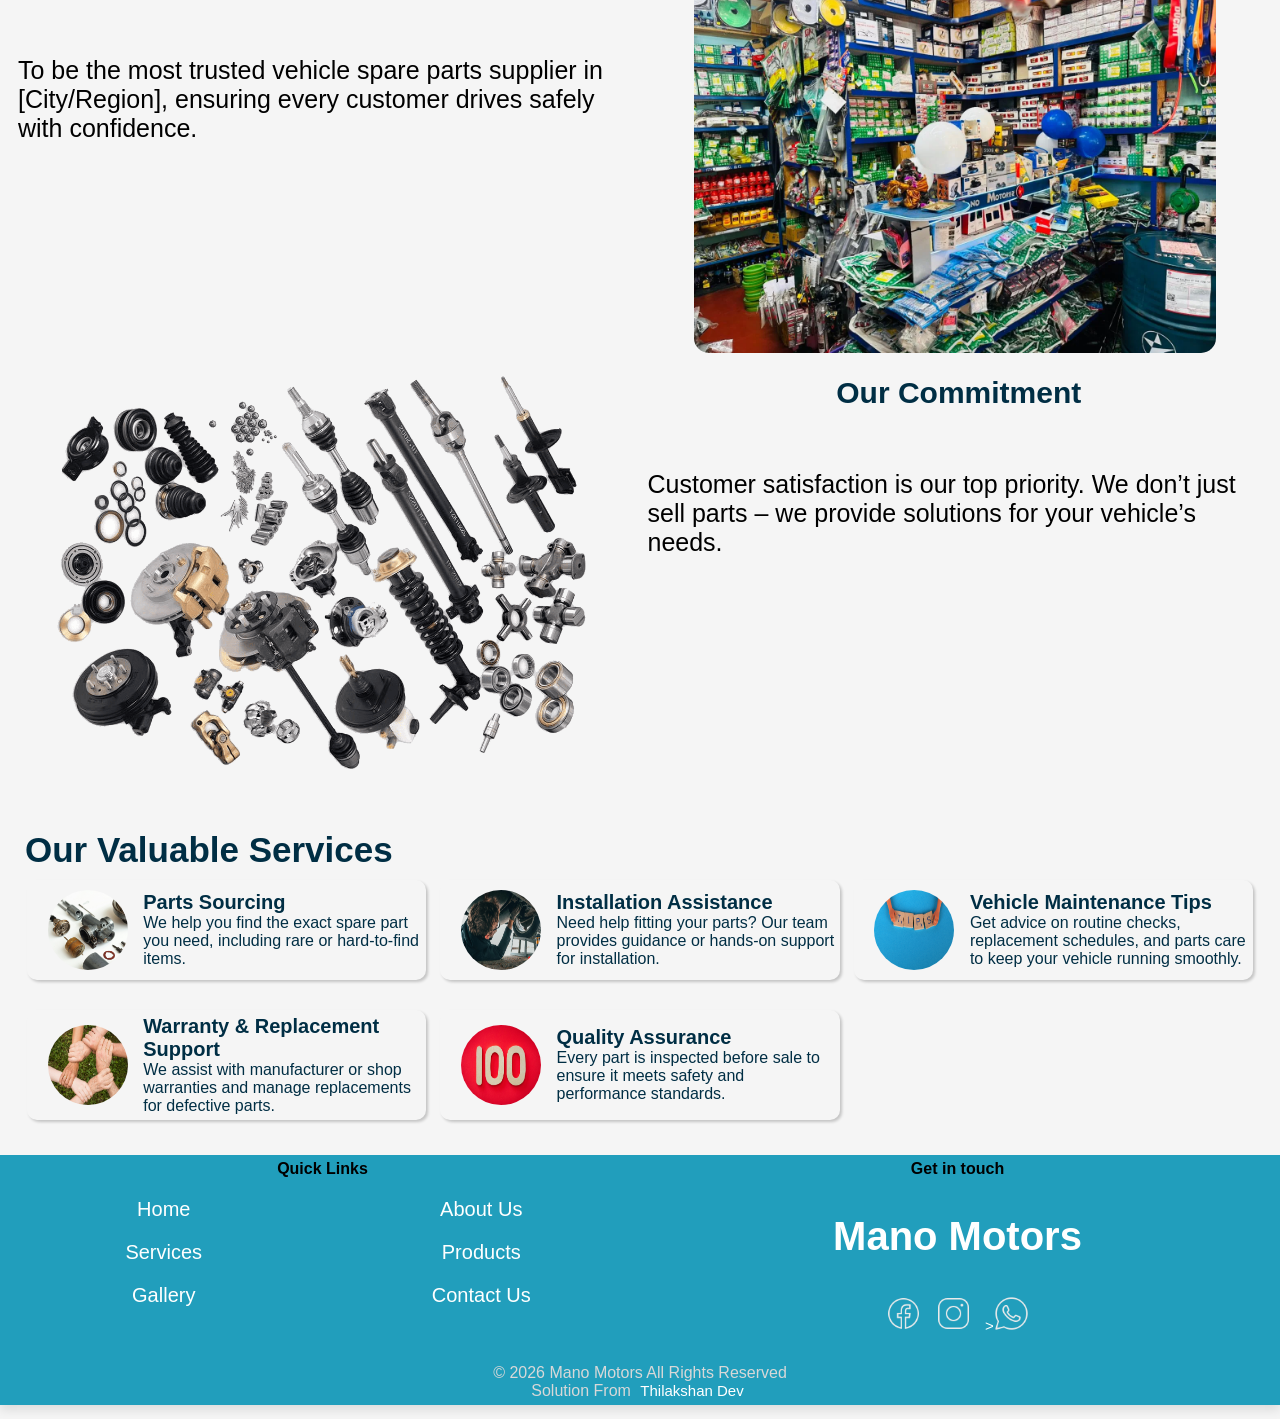
==== commit fce40ba8: "4th commit after git lesson" ====
--- a/index.html
+++ b/index.html
@@ -8,6 +8,14 @@
     <link rel="stylesheet" href="nav.css">
     <title>Mano Motors| Leading Spare parts Shop</title>
     </head>
+
+    <body>
+
+  <div id="loader">
+    <div class="spinner"></div>
+  </div>
+
+  <div id="content">
     <header>
         <nav class="nav" aria-label="Primary Navigation">
             <div class="nav__brand">
@@ -15,7 +23,7 @@
             </div>
 
             <div class="nav-btn">
-                <button><a href="https://"></a>Lets connect</button>
+                <a href="https://wa.me/94771234567?text=Hello%20Mano%20Motors" target="_blank"><button>Lets connect</button></a>
             </div>
 
             <button
@@ -34,9 +42,9 @@
 
             <div class="nav-panel" id="primaryMenu" role="menu" tabindex="-1">
                 <ul class="nav-list" role="menubar">
-                    <li role="none"><a role="menuitem" href="#">Home</a></li>
-                    <li role="none"><a role="menuitem" href="#">About Us</a></li>
-                    <li role="none"><a role="menuitem" href="#">Services</a></li>
+                    <li role="none"><a role="menuitem" href="#hero">Home</a></li>
+                    <li role="none"><a role="menuitem" href="#about">About Us</a></li>
+                    <li role="none"><a role="menuitem" href="#service">Services</a></li>
                     <li role="none"><a role="menuitem" href="#">Products</a></li>
                     <li role="none"><a role="menuitem" href="#">Gallery</a></li>
                     <li role="none"><a role="menuitem" href="#">Contact Us</a></li>
@@ -171,9 +179,9 @@
         <div class="footer-links">
             <h4>Quick Links</h4>
             <ul class="footer">
-                <li><a href="#">Home</a></li>
-                <li><a href="#">About Us</a></li>
-                <li><a href="#">Services</a></li>
+                <li><a href="#hero">Home</a></li>
+                <li><a href="#about">About Us</a></li>
+                <li><a href="#service">Services</a></li>
                 <li><a href="#">Products</a></li>
                 <li><a href="#">Gallery</a></li>
                 <li><a href="#">Contact Us</a></li>
@@ -186,7 +194,7 @@
             <div class="footer-contacts">
                 <a href=""><img src="sources/Icons/fb-logo.png" alt="mano motors-facebook"></a>
                 <a href=""><img src="sources/Icons/insta-logo.png" alt="mano motors-instagram"></a>
-                <a href=""><img src="sources/Icons/wa-logo.png" alt="mano motors-whatsapp"></a>
+                <a href="https://wa.me/94771234567?text=Hello%20Mano%20Motors" target="_blank">><img src="sources/Icons/wa-logo.png" alt="mano motors-whatsapp"></a>
                 
             </div>
         </div>
@@ -200,4 +208,6 @@
     <script src="script.js"></script>
     <script src="nav.js"></script>
 </body>
+
+  </div>
 </html>
--- a/style.css
+++ b/style.css
@@ -17,6 +17,42 @@
     padding: 0;
     box-sizing: border-box;
 }
+
+/*site loader start*/
+#loader.fade {
+  opacity: 0;
+  visibility: hidden;
+  transition: 0.5s ease;
+}
+
+#loader {
+  position: fixed;
+  inset: 0;
+  background: white;
+  display: flex;
+  justify-content: center;
+  align-items: center;
+  z-index: 9999;
+}
+
+.spinner {
+  width: 50px;
+  height: 50px;
+  border: 5px solid #ddd;
+  border-top: 5px solid #000;
+  border-radius: 50%;
+  animation: spin 1s linear infinite;
+}
+
+@keyframes spin {
+  to {
+    transform: rotate(360deg);
+  }
+}
+/*site loader end*/
+
+
+
 
 body{
     font-family: 'Poppins', sans-serif;
@@ -328,4 +364,4 @@
   text-align: center;
   grid-column: 1/3;
   color: rgb(216, 216, 216);
-}
+}
--- a/nav.css
+++ b/nav.css
@@ -211,4 +211,3 @@
 
 }
 
-
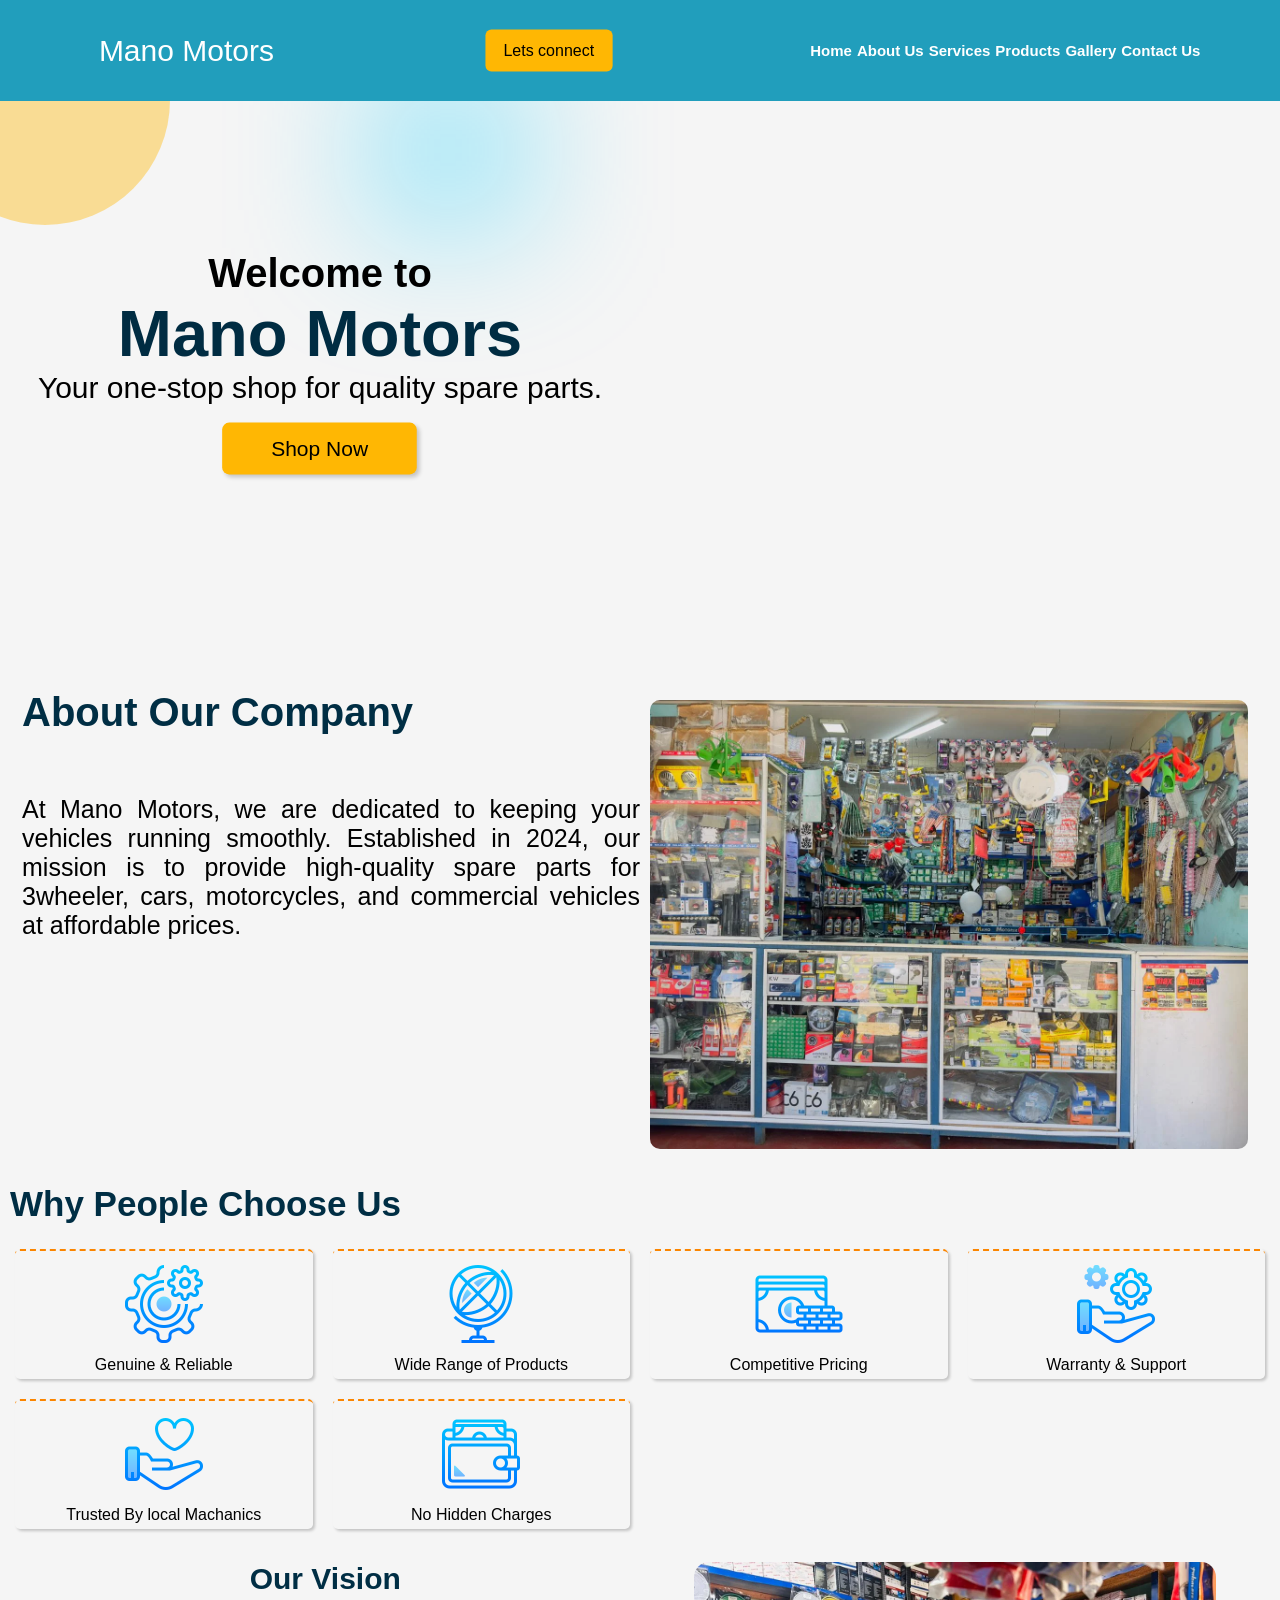
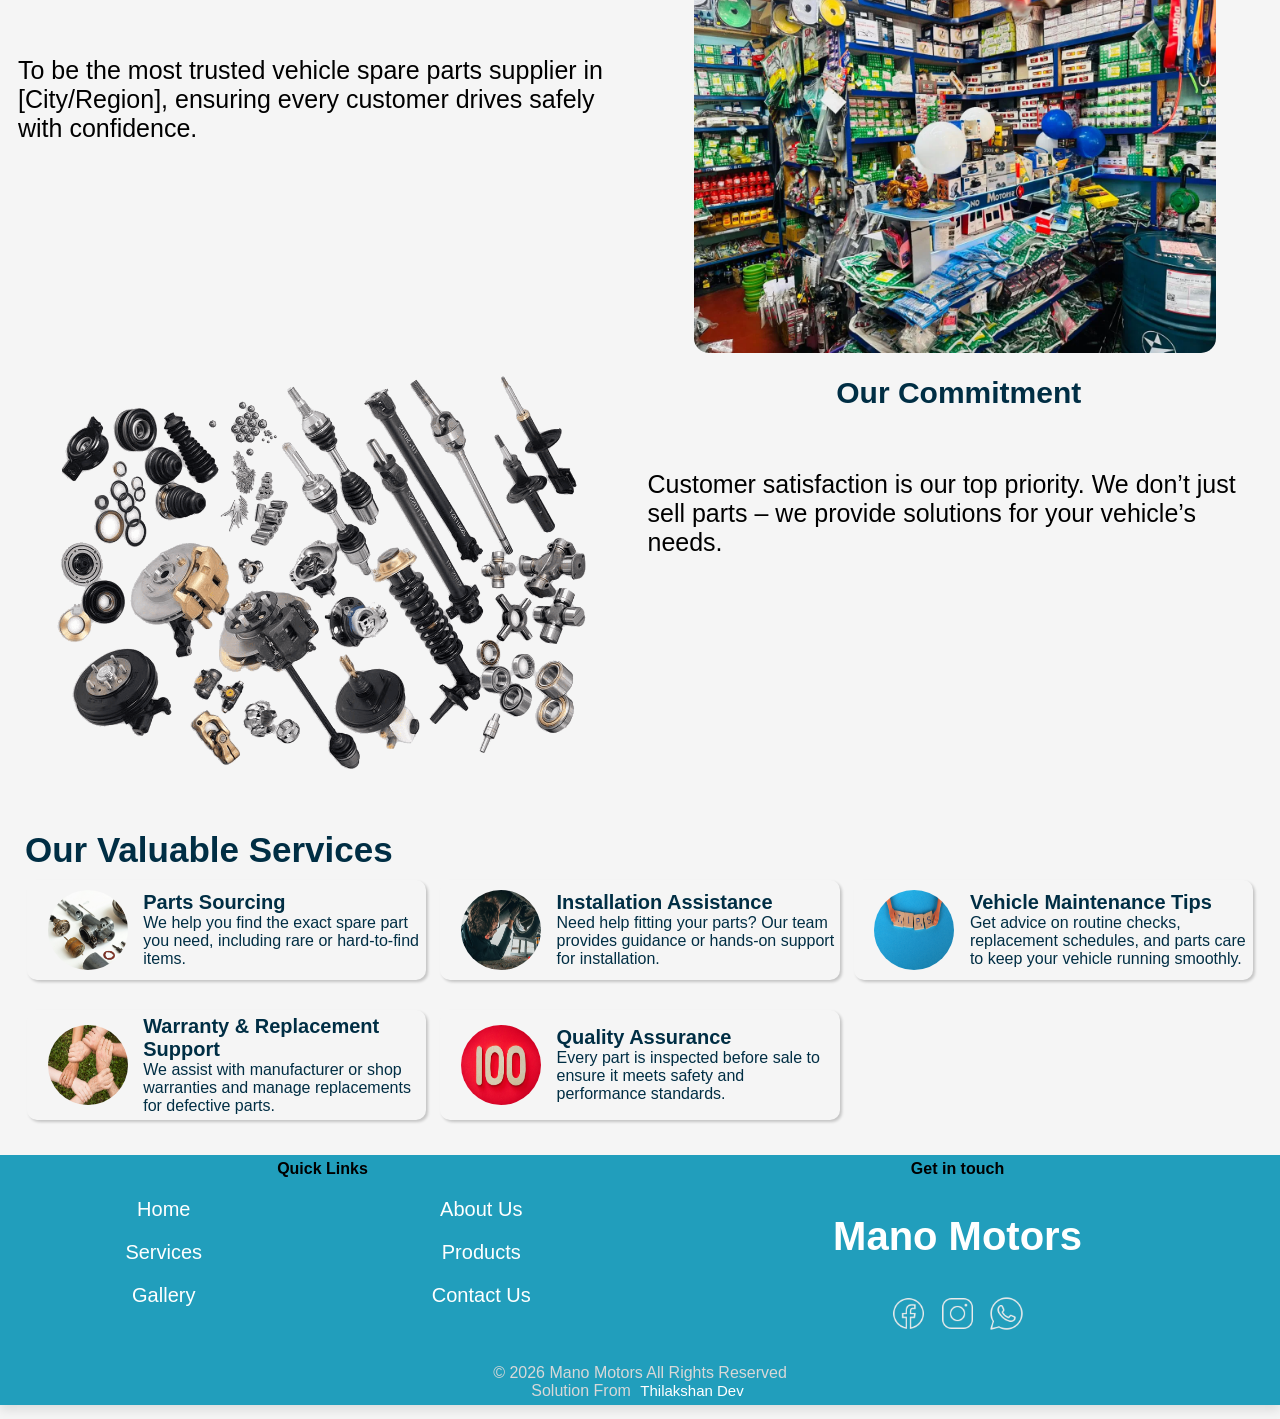
==== commit 02a45bb9: "5 th commit ,scrool smooth added" ====
--- a/index.html
+++ b/index.html
@@ -194,7 +194,7 @@
             <div class="footer-contacts">
                 <a href=""><img src="sources/Icons/fb-logo.png" alt="mano motors-facebook"></a>
                 <a href=""><img src="sources/Icons/insta-logo.png" alt="mano motors-instagram"></a>
-                <a href="https://wa.me/94771234567?text=Hello%20Mano%20Motors" target="_blank">><img src="sources/Icons/wa-logo.png" alt="mano motors-whatsapp"></a>
+                <a href="https://wa.me/94771234567?text=Hello%20Mano%20Motors" target="_blank"><img src="sources/Icons/wa-logo.png" alt="mano motors-whatsapp"></a>
                 
             </div>
         </div>
--- a/style.css
+++ b/style.css
@@ -10,6 +10,7 @@
 html{
   margin: 0;
   padding: 0;
+  scroll-behavior: smooth;
 }
 
 *{
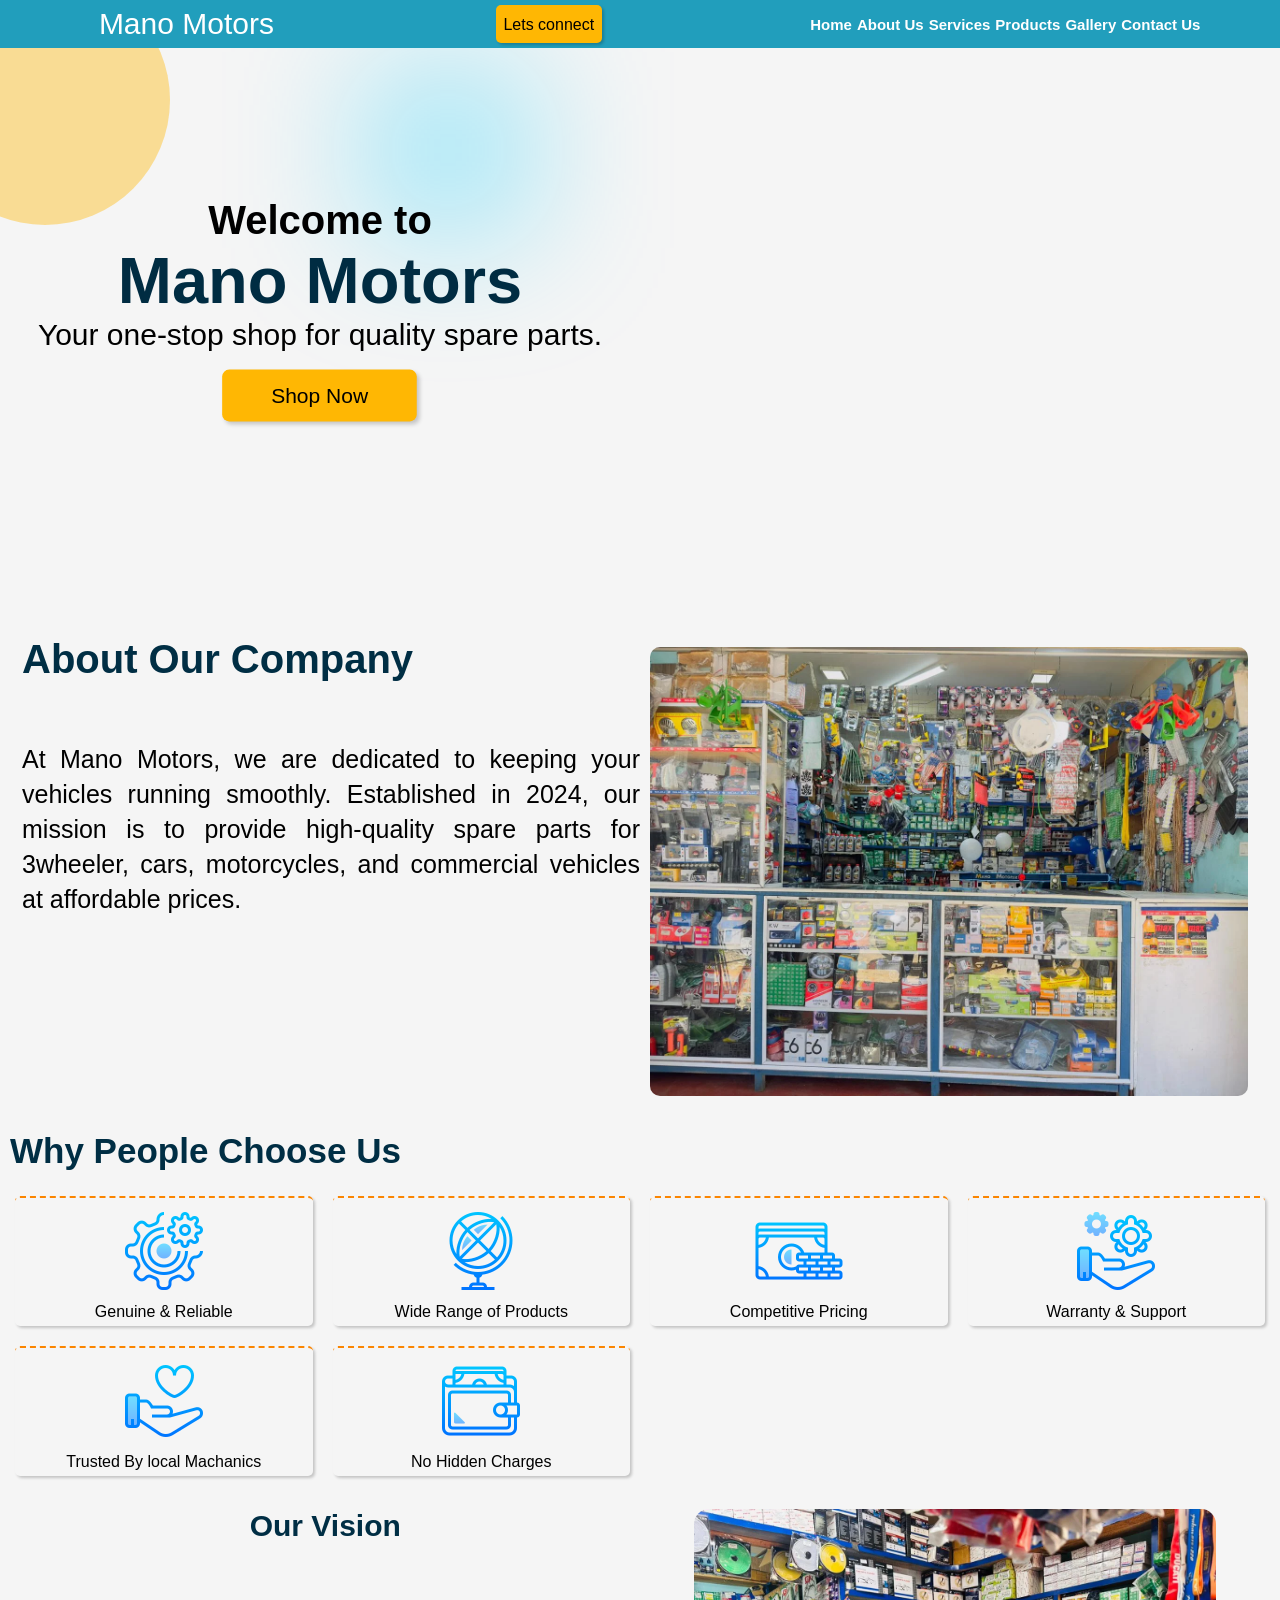
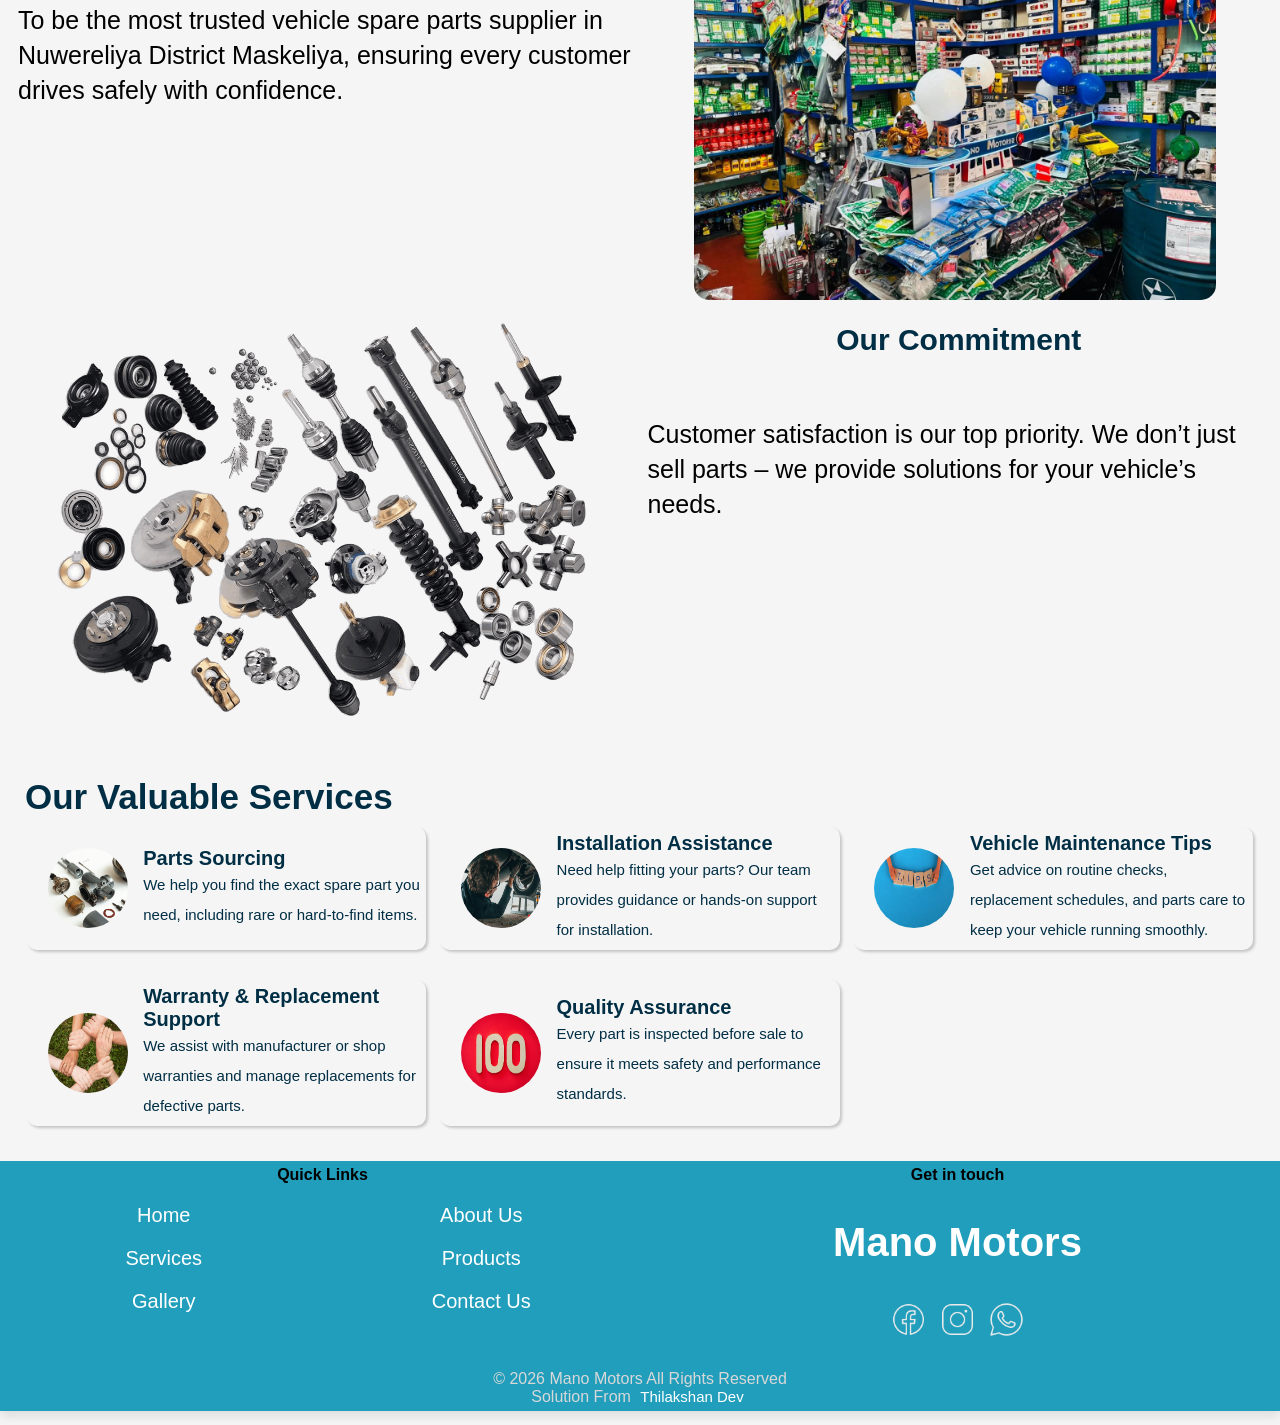
==== commit 2364b273: "6th commit after fix a button" ====
--- a/index.html
+++ b/index.html
@@ -111,7 +111,7 @@
         <div class="vision">
             <div>
                 <h3>Our Vision</h3>
-                <p>To be the most trusted vehicle spare parts supplier in [City/Region], ensuring every customer drives safely with confidence.</p>
+                <p>To be the most trusted vehicle spare parts supplier in Nuwereliya District Maskeliya, ensuring every customer drives safely with confidence.</p>
             </div>
             <img src="sources/shop02.webp" alt="mano motots vision img">
         </div>
--- a/style.css
+++ b/style.css
@@ -109,14 +109,25 @@
 }
 
 .nav-btn{
-  display: flex;
-  justify-content: center;
-  align-items: center;
-}
-
-.nav-btn button{
+  padding: 10px;
+  border-radius: 5px;
+  background-color: var(--button-color);
+  color: var(--text-color);
+  font-weight: 400;
+  color: black;
+  text-decoration: none;
+  box-shadow: 2px 2px 3px rgb(0, 0, 0,0.2);
+  text-align: center;
+}
+
+.nav-btn a button{
+  background-color: transparent;
+  border: none;
+}
+
+/* .nav-btn button{
     background-color: var(--button-color);
-    padding: 10px 15px;
+    padding: 5px 15px;
     margin: 8px;
     border-radius: 5px;
     border: none;
@@ -125,7 +136,7 @@
     font-weight: 400;
     text-decoration: none;
     color: rgb(0, 0, 0);
-}
+} */
 
 .nav-btn button:hover{
   background-color: #fb8500;
@@ -180,6 +191,7 @@
 
 .hero-video{
   position: relative;
+  bottom: 90px;
   width: 100% ;
   object-fit: cover;
   z-index: -5;
@@ -188,7 +200,7 @@
 }
 
 #about{
-  margin-top:10px;
+  margin-top:20px;
   box-sizing: border-box;
   overflow: hidden;
   padding: 10px;
@@ -197,6 +209,11 @@
 .about-content{
   margin: 15px 2px;
   text-align: justify;
+}
+
+.about-content p{
+  font-size: 20px;
+  line-height: 35px;
 }
 
 #about h2{
@@ -242,6 +259,11 @@
   color: var(--heading-color);
 }
 
+.vision p{
+  font-size: 20px;
+  line-height: 35px;
+}
+
 .vision img{
   width: 85%;
   border-radius: 15px;
@@ -260,6 +282,12 @@
   text-align: end;
   color: var(--heading-color);
 }
+
+.commitment p{
+  font-size: 20px;
+  line-height: 35px;
+}
+
 
 .commitment img{
   width: 85%;
@@ -298,7 +326,13 @@
 }
 
 .service-div h6{
+  font-size: 20px;
+}
+
+.service-div p{
+  font-weight: 450;
   font-size: 15px;
+  line-height: 30px;
 }
 
 .service-div img{
--- a/media.css
+++ b/media.css
@@ -2,7 +2,7 @@
 /*tab screen*/
 @media (min-width: 767px) {
     .nav-btn{
-        margin-left: 198px;
+        margin: 0 auto;
     }
 
     .hero-video{
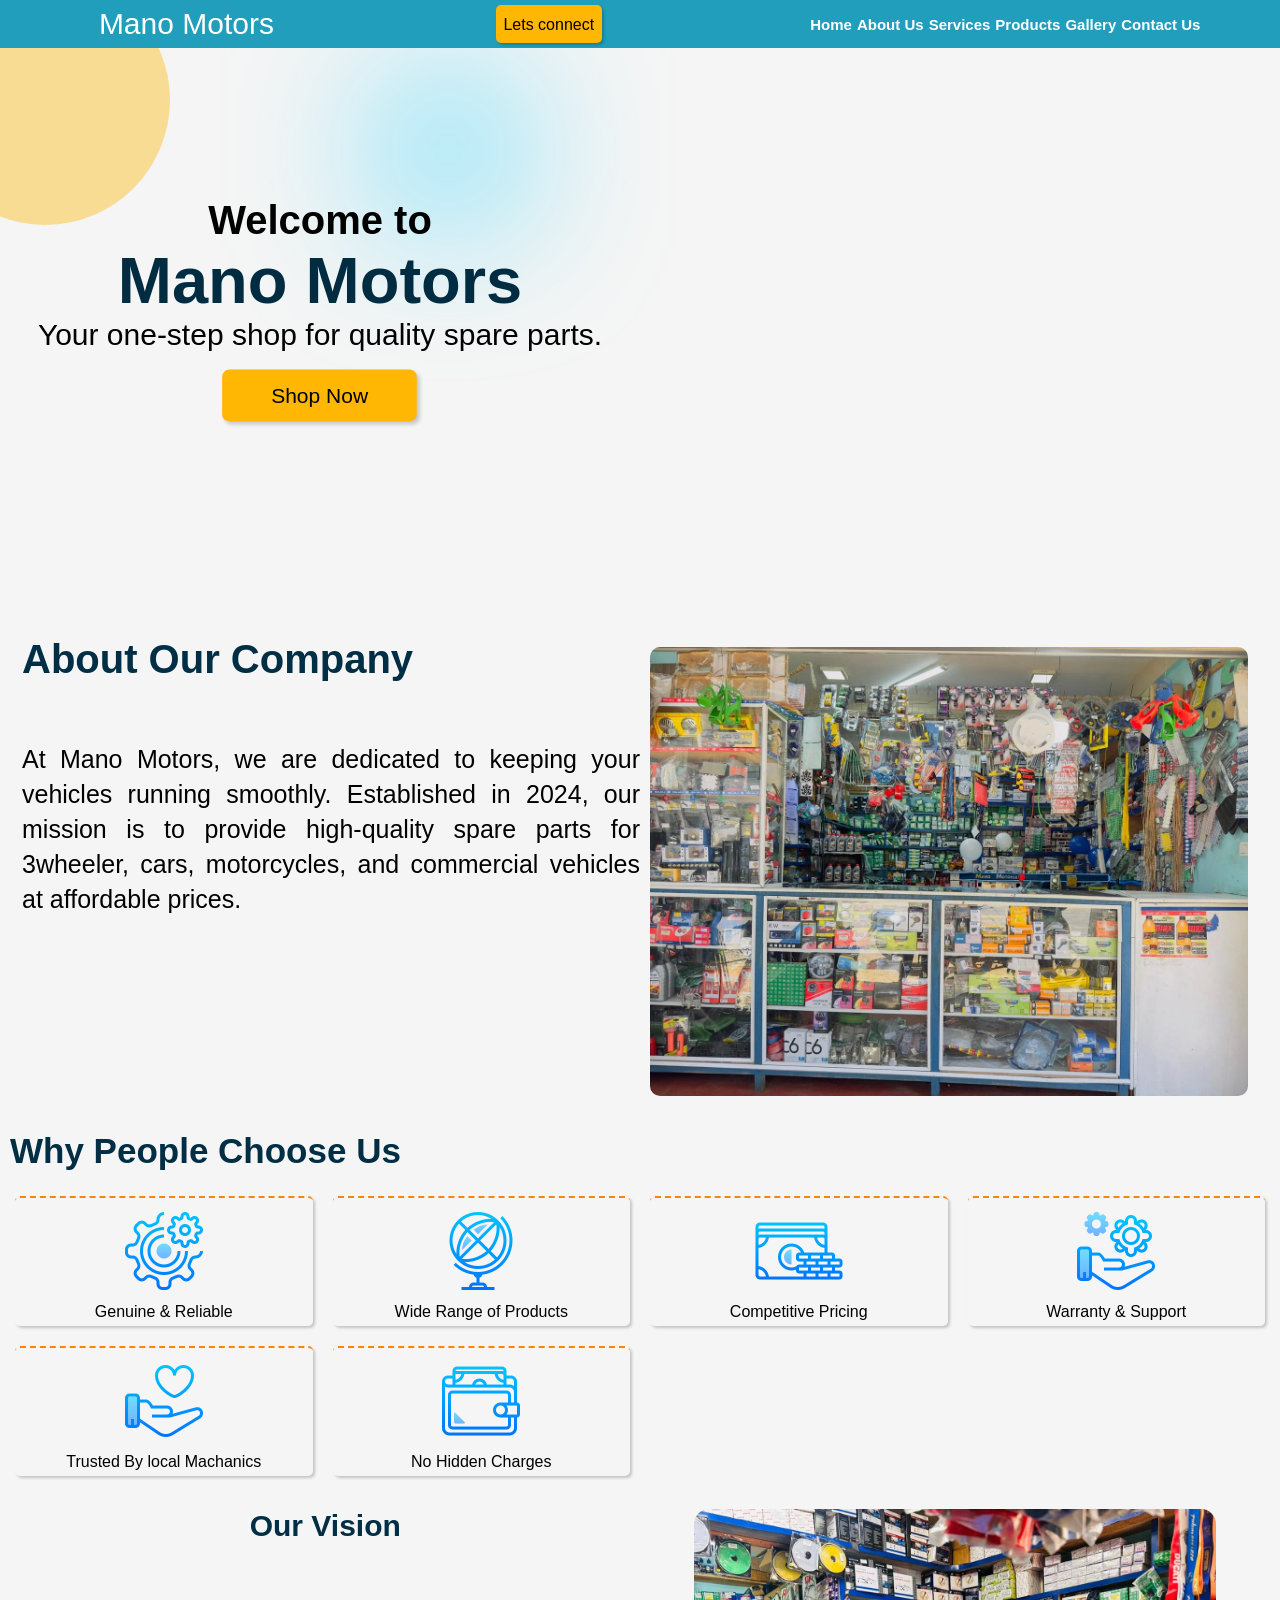
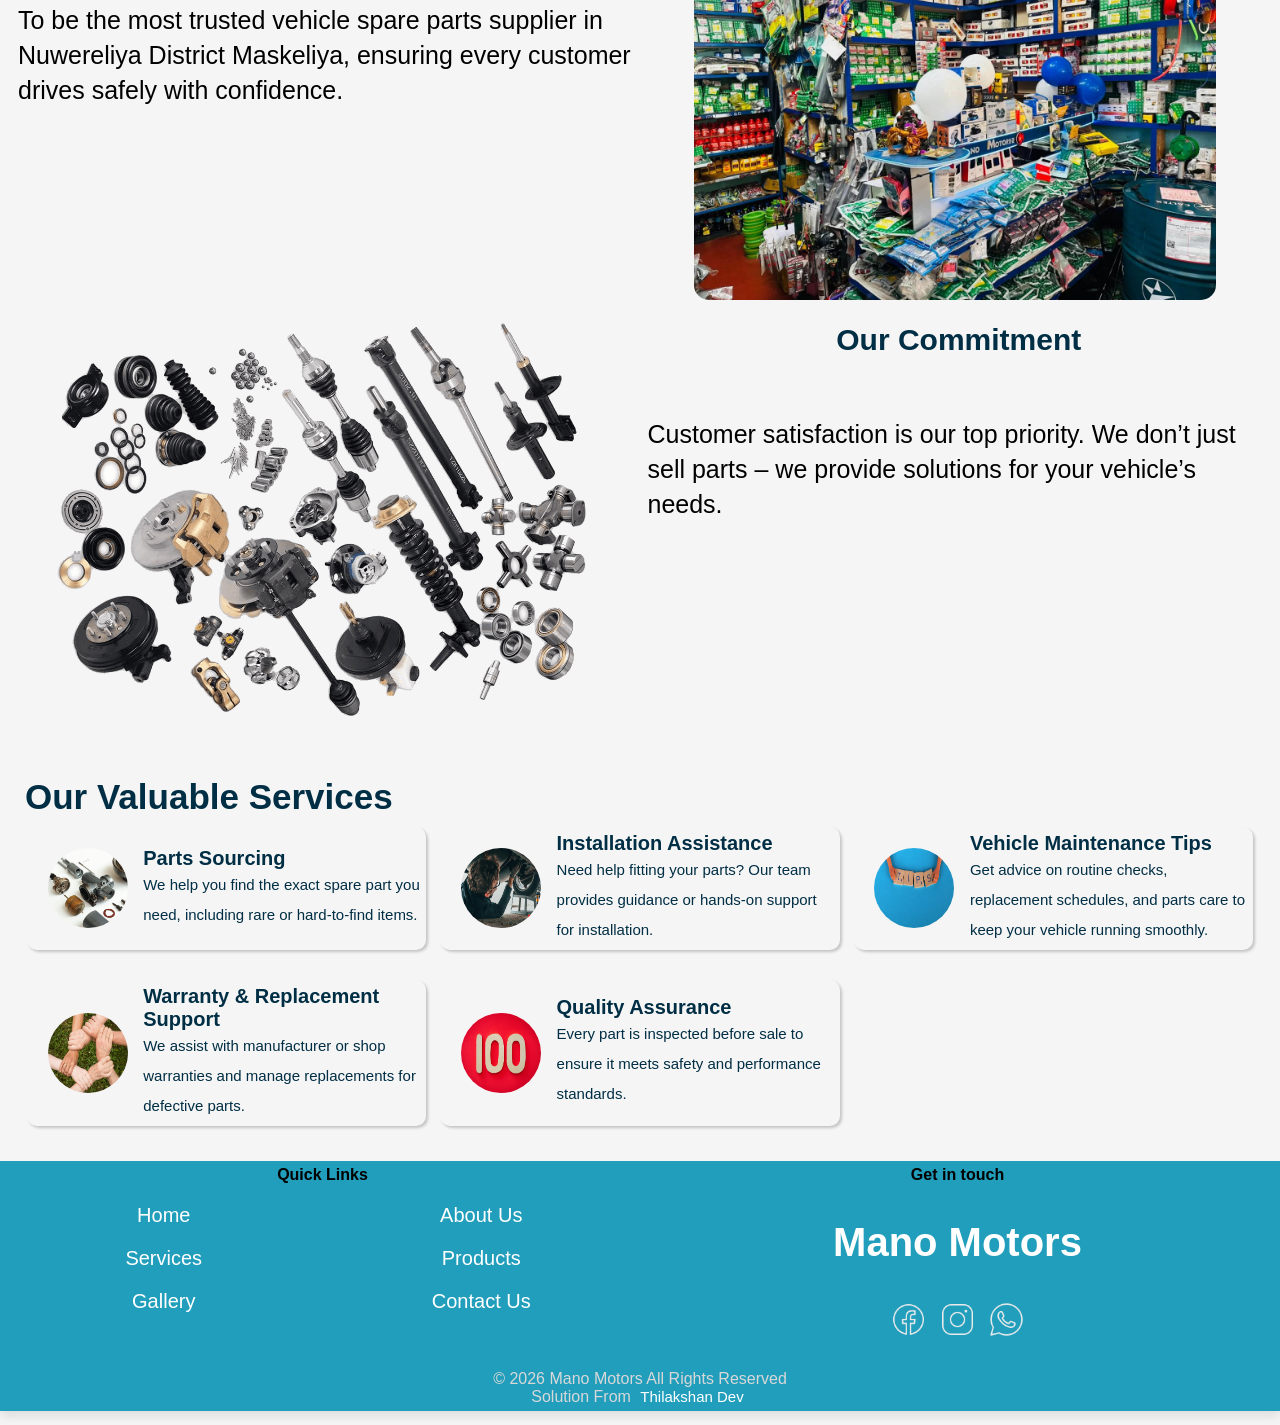
==== commit 642aee5a: "correct the speelling" ====
--- a/index.html
+++ b/index.html
@@ -23,7 +23,7 @@
             </div>
 
             <div class="nav-btn">
-                <a href="https://wa.me/94771234567?text=Hello%20Mano%20Motors" target="_blank"><button>Lets connect</button></a>
+                <a href="https://wa.me/94713962285?text=Hello%20Mano%20Motors" target="_blank"><button>Lets connect</button></a>
             </div>
 
             <button
@@ -58,7 +58,7 @@
     <section id="hero">
         <div class="hero-content">
             <h2>Welcome to <span>Mano Motors</span> </h2>
-            <p>Your one-stop shop for quality spare parts.</p>
+            <p>Your one-step shop for quality spare parts.</p>
             <a class="common-btn" href="#" class="btn">Shop Now</a>
         </div>
         <div>
@@ -194,7 +194,7 @@
             <div class="footer-contacts">
                 <a href=""><img src="sources/Icons/fb-logo.png" alt="mano motors-facebook"></a>
                 <a href=""><img src="sources/Icons/insta-logo.png" alt="mano motors-instagram"></a>
-                <a href="https://wa.me/94771234567?text=Hello%20Mano%20Motors" target="_blank"><img src="sources/Icons/wa-logo.png" alt="mano motors-whatsapp"></a>
+                <a href="https://wa.me/94713962285?text=Hello%20Mano%20Motors" target="_blank"><img src="sources/Icons/wa-logo.png" alt="mano motors-whatsapp"></a>
                 
             </div>
         </div>
